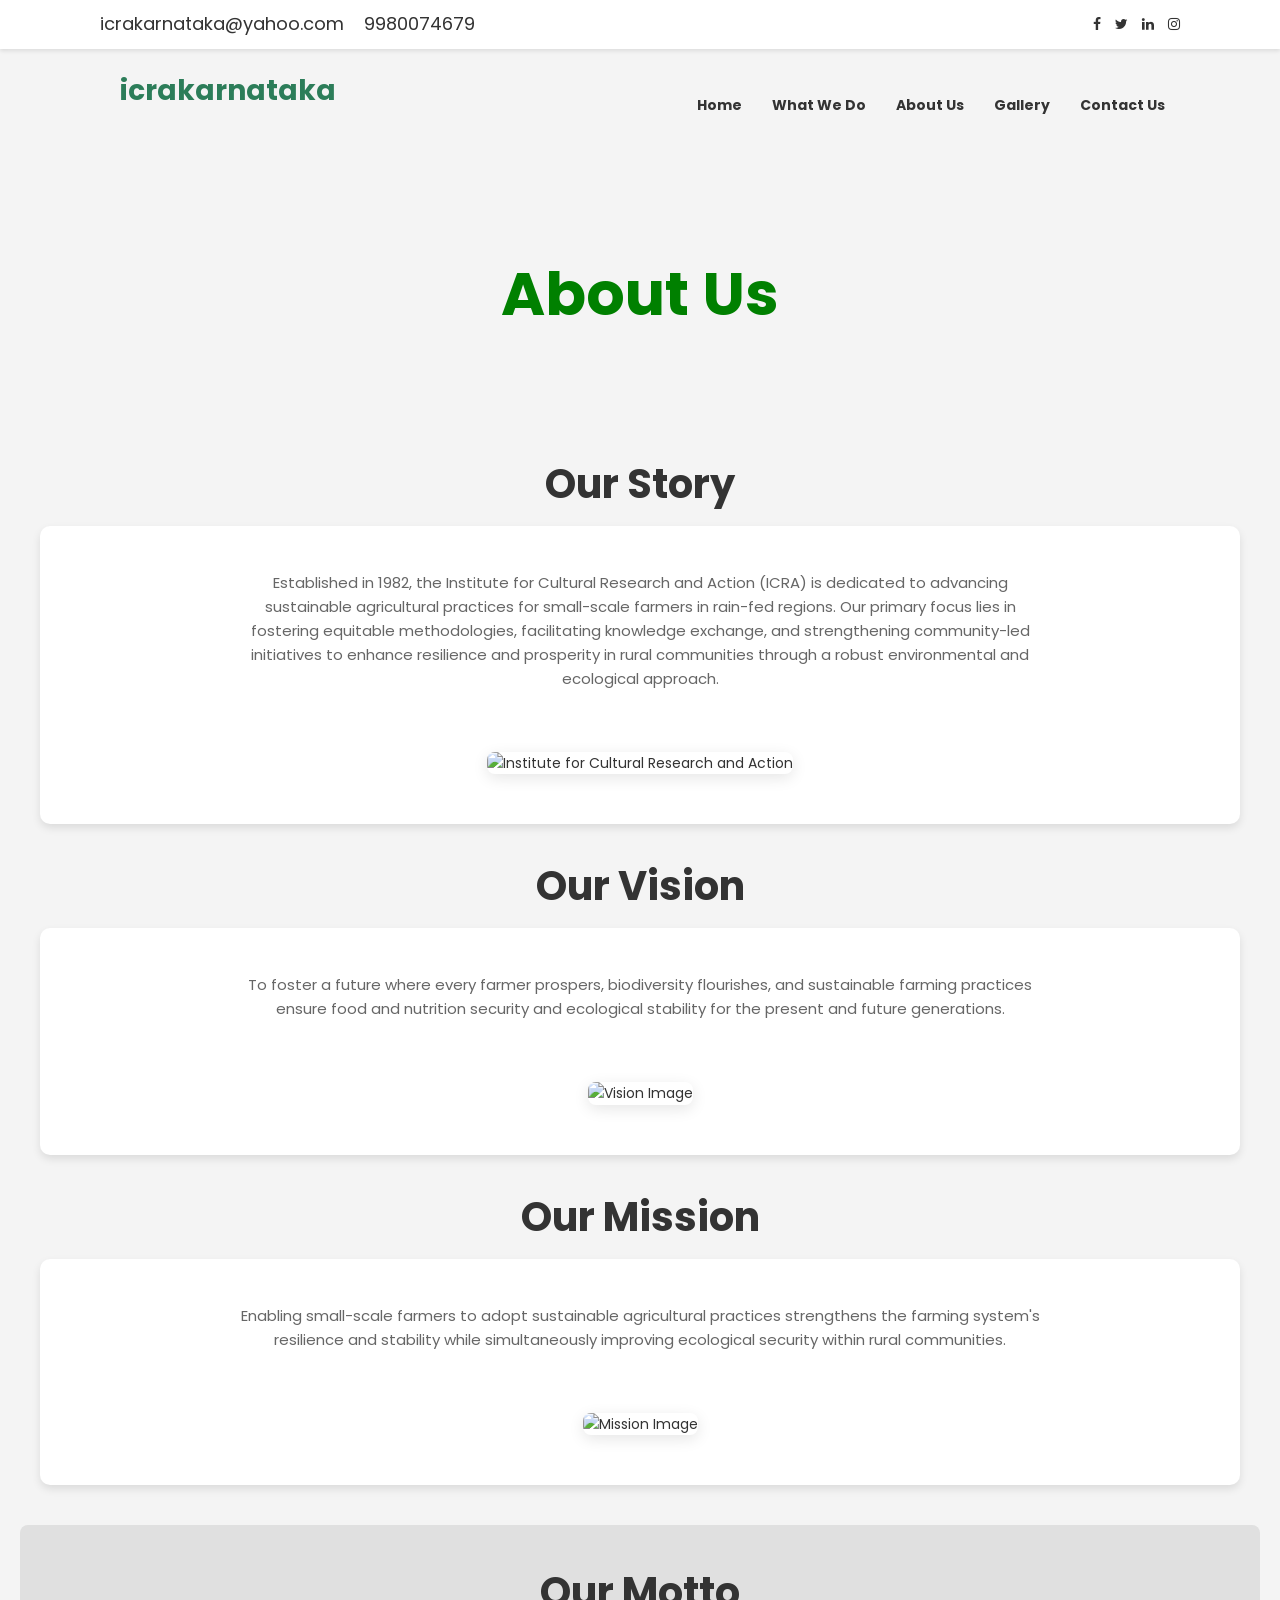
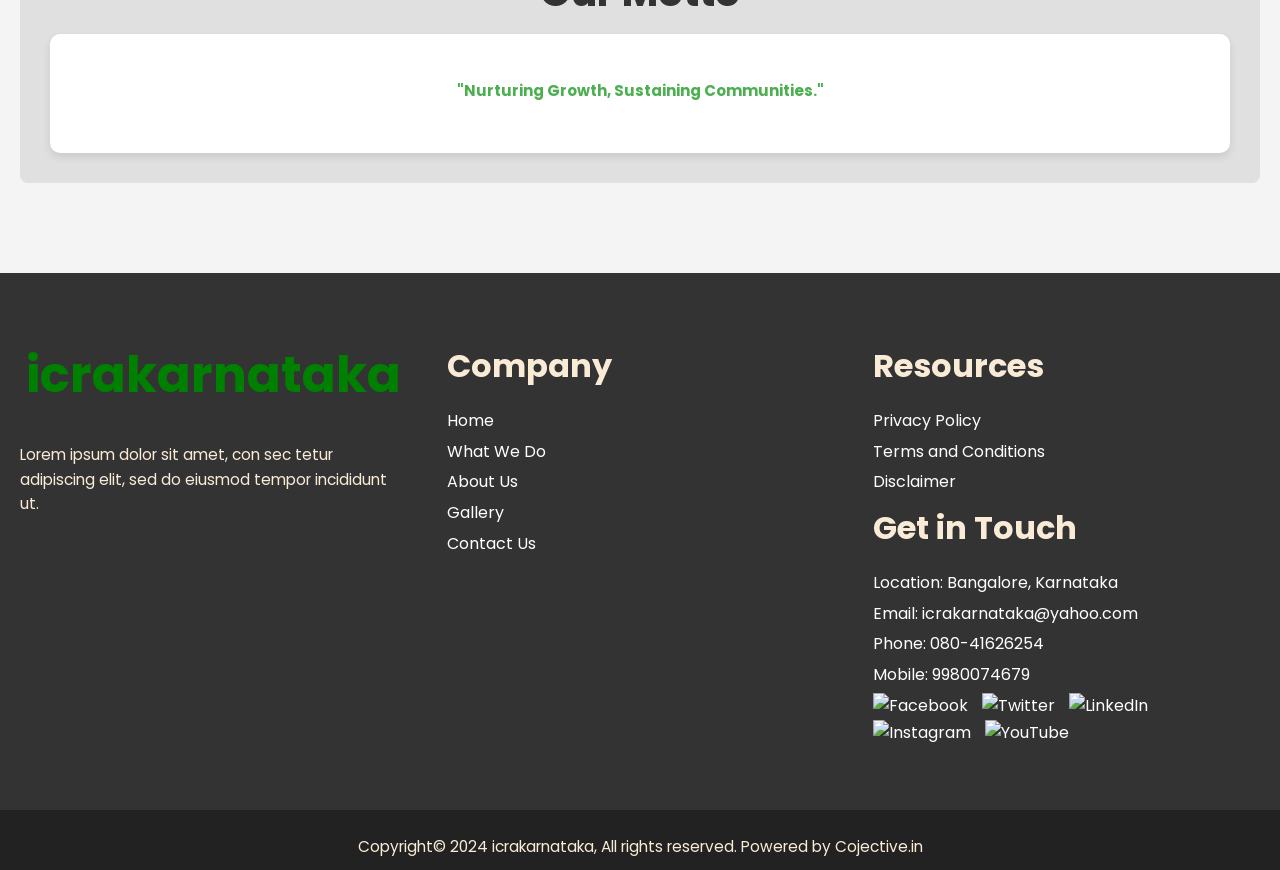
==== about.html @ b5ea1530 "Add files via upload" ====
<!DOCTYPE html>
<html lang="en">
  <head>
    <meta charset="utf-8">
    <meta http-equiv="X-UA-Compatible" content="IE=edge">
    <meta name="viewport" content="width=device-width, initial-scale=1">
    <title>icra</title>
	<link href="css/bootstrap.min.css" rel="stylesheet">
	<link href="css/global.css" rel="stylesheet">
	<link href="css/index.css" rel="stylesheet">
	<link rel="stylesheet" type="text/css" href="css/font-awesome.min.css" />
	<link href="https://fonts.googleapis.com/css2?family=Poppins&display=swap" rel="stylesheet">
	<script src="js/jquery-2.1.1.min.js"></script>
    <script src="js/bootstrap.min.js"></script>

  </head>
<body>

<section>
	<div class="header"> 
		<div class="contact-info"> 
			<a href="mailto:icrakarnataka@yahoo.com">icrakarnataka@yahoo.com</a> 
			<span>9980074679</span> 
		</div>
	<div class="social-icons"> 
		<a href="#"><i class="fa fa-facebook"></i></a> 
		<a href="#"><i class="fa fa-twitter"></i></a> 
		<a href="#"><i class="fa fa-linkedin"></i></a> 
		<a href="#"><i class="fa fa-instagram"></i></a> 
	</div> 
</div>
<div class="brand" style="margin:20px;">icrakarnataka</div>
<div class="menu-icon">&#9776;</div>
<div class="nav"> 
	<a href="index.html">Home</a> 
	<div class="dropdown"> 
		<a href="#">What We Do</a> 
		<div class="dropdown-content"> 
			<a href="FieldIntervention.html">Field Intervention</a> 
			<div class="dropdown"> 
				<a href="Publications.html">Publication</a> 
				<div class="sub-dropdown"> 
					<a href="Books.html">Books</a> 
					<a href="Magazine.html">Magazine</a> 
				</div> 
			</div> 
			<a href="ActionResearch.html">Action Research</a> 
			<a href="TrainingandWorkshop.html">Training and Workshop</a> 
			<!-- <a href="#">Marketing</a>  -->
		</div> 
	</div> 
	<a href="about.html">About Us</a> 
	<a href="gallery.html">Gallery</a> 
	<a href="contact.html">Contact Us</a> 
</div> 


<section id="about-us">
	<!-- First Section with Background Image -->
	<div class="about-header" style="background-image: url('https://www.mbarendezvous.com/images/top-stories-img/bannerimage_1496639466.jpg');">
	  <h2 style="color: green; font-size: 6rem;"> About Us</h2>
	</div>
  
	<!-- Introduction Section -->
	<div class="section-content">
	  <h3>Our Story</h3>
	  <div class="content">
		<p>Established in 1982, the Institute for Cultural Research and Action (ICRA) is dedicated to advancing sustainable agricultural practices for small-scale farmers in rain-fed regions. Our primary focus lies in fostering equitable methodologies, facilitating knowledge exchange, and strengthening community-led initiatives to enhance resilience and prosperity in rural communities through a robust environmental and ecological approach.</p>
		<div class="image-container">
		  <img src="https://springprize.org/wp-content/uploads/2018/02/ICRA-e1518465493159.jpg" alt="Institute for Cultural Research and Action">
		</div>
	  </div>
	</div>
  
	<!-- Vision Section -->
	<div class="section-content">
	  <h3>Our Vision</h3>
	  <div class="content">
		<p>To foster a future where every farmer prospers, biodiversity flourishes, and sustainable farming practices ensure food and nutrition security and ecological stability for the present and future generations.</p>
		<div class="image-container">
		  <img src="https://files.oaiusercontent.com/file-1udDmif8Vt98533hZfqAiQ?se=2025-01-17T09%3A23%3A04Z&sp=r&sv=2024-08-04&sr=b&rscc=max-age%3D604800%2C%20immutable%2C%20private&rscd=attachment%3B%20filename%3D9194a233-a63b-4b0c-9965-65142bd94635.webp&sig=Y38J02Vs19Grg/if3FScwKtWcHLGohkI4Kax8wKnGng%3D" alt="Vision Image" height="400px" width="400px">
		</div>
	  </div>
	</div>
  
	<!-- Mission Section -->
	<div class="section-content">
	  <h3>Our Mission</h3>
	  <div class="content">
		<p>Enabling small-scale farmers to adopt sustainable agricultural practices strengthens the farming system's resilience and stability while simultaneously improving ecological security within rural communities.</p>
		<div class="image-container">
		  <img src="https://files.oaiusercontent.com/file-CbA2bFBUbmuTY5ad3p7eND?se=2025-01-17T09%3A25%3A05Z&sp=r&sv=2024-08-04&sr=b&rscc=max-age%3D604800%2C%20immutable%2C%20private&rscd=attachment%3B%20filename%3D3df68715-b03d-4e68-b220-dc3a6ec669eb.webp&sig=enZg/1hmKWs9i02qULKf%2BP4J6JGRIt4%2ByJ7lxt4GbOg%3D" alt="Mission Image">
		</div>
	  </div>
	</div>
  
	<!-- Motto Section -->
	<div class="section-content motto-section">
	  <h3>Our Motto</h3>
	  <div class="content">
		<p>"Nurturing Growth, Sustaining Communities."</p>
	  </div>
	</div>
  </section>

<section id="footer">

	<footer class="footer"> 
		<div class="footer-logo"> 
			<h2>icrakarnataka</h2> 
			<p style="color: antiquewhite;">Lorem ipsum dolor sit amet, con sec tetur adipiscing elit, sed do eiusmod tempor incididunt ut.</p> 
		</div> 
		<div class="footer-links"> 
			<h3>Company</h3> 
			<ul> 
				<li>
					<a href="index.html">Home</a>
				</li> 
				<li>
					<a href="FieldIntervention.html">What We Do</a>
				</li> 
				<li>
					<a href="about.html">About Us</a>
				</li> 
				<li>
					<a href="gallery.html">Gallery</a>
				</li> 
				<li>
					<a href="contact.html">Contact Us</a>
				</li> 
			</ul> 
		</div> 
		<div class="footer-contact"> 
			<h3>Resources</h3> 
			<ul> 
				<li>
					<a href="#">Privacy Policy</a>
				</li> 
				<li>
					<a href="#">Terms and Conditions</a>
				</li> 
				<li>
					<a href="#">Disclaimer</a>
				</li> 
			</ul> 
			<h3>Get in Touch</h3> 
			<ul> 
				<li>Location: Bangalore, Karnataka</li> 
				<li>
					Email: <a href="mailto:icrakarnataka@yahoo.com">icrakarnataka@yahoo.com</a>
				</li> 
				<li>Phone: 080-41626254</li> 
				<li>Mobile: 9980074679</li> 
				<li class="social-icons"> 
					<a href="#"><img src="https://w7.pngwing.com/pngs/289/826/png-transparent-facebook-vector-brand-logos-icon-thumbnail.png" alt="Facebook"></a> 
					<a href="#"><img src="https://static.vecteezy.com/system/resources/thumbnails/008/385/586/small_2x/twitter-social-media-icon-symbol-design-element-illustration-free-vector.jpg" alt="Twitter"></a> 
					<a href="#"><img src="https://static.vecteezy.com/system/resources/previews/027/654/482/non_2x/linkedin-glyph-icon-for-personal-and-commercial-use-free-vector.jpg" alt="LinkedIn"></a> 
					<a href="#"><img src="https://encrypted-tbn0.gstatic.com/images?q=tbn:ANd9GcSQFxtoPd3MV846K6PKweQaSEuCikUtQFATCg&s" alt="Instagram"></a> 
					<a href="#"><img src="https://static.vecteezy.com/system/resources/thumbnails/008/385/631/small/youtube-social-media-icon-logo-symbol-design-illustration-free-vector.jpg" alt="YouTube"></a> 
				</li> 
			</ul> 
		</div> 
	</footer> 
	<div class="footer-bottom"> 
		<p style="color: antiquewhite;">Copyright© 2024 icrakarnataka, All rights reserved. Powered by Cojective.in</p>
	
	
	
	</section>
	
	<script>
	$(document).ready(function(){
	
	/*****Fixed Menu******/
	var secondaryNav = $('.cd-secondary-nav'),
	   secondaryNavTopPosition = secondaryNav.offset().top;
		$(window).on('scroll', function(){
			var navbar_height = document.querySelector('.navbar').offsetHeight;
			var top = 30;
			if($(window).scrollTop() > secondaryNavTopPosition ) {
				secondaryNav.addClass('is-fixed');	
				$("body").css("padding-top", navbar_height);
			} else {
				secondaryNav.removeClass('is-fixed');
				$("body").css("padding-top", 0);
			}
		});	
		
	});
	</script>
	
	<script src="http://ajax.googleapis.com/ajax/libs/jquery/1.8.3/jquery.js"></script>
	
	<script src="js/smoothbox.js"></script>
	
	<script>
	document.querySelector('.menu-icon').addEventListener('click', function() {
		document.querySelector('.nav').classList.toggle('active');
	  });
	</script>
	
	</body>
	 
	</html>
---- css/global.css ----
/*
Template Name: Natu Leaf
File: Layout CSS
Author: TemplatesOnWeb
Author URI: https://www.templateonweb.com/
Licence: <a href="https://www.templateonweb.com/license">Website Template Licence</a>
*/
body{
font-family: 'Poppins', sans-serif;
   }
h1,h2,h3,h4,h5,h6{
padding:0;
margin:0;
color:#333;
font-weight:bold;
}
a{
 color:#333;
 }
a:hover{
text-decoration:none;
color:#9fba1a;
}
a:focus{
text-decoration:none;
color:#9fba1a;
}
ul{
padding:0;
margin:0;
list-style:none;
margin-top:15px;
}
li{
font-size:16px;
  }
.small_tag{
font-size:14px!important; 
font-weight:normal;
 }
p{
padding:0;
margin:0;
font-size:16px;
margin-top:15px;
color:#333;
}
h1{
font-size:45px;
margin-top:15px;
}
h2{
font-size:38px;
margin-top:15px;
}
h3{
font-size:32px;
margin-top:15px;
}
h4{
font-size:22px;
margin-top:15px;
}
h5{
font-size:18px;
margin-top:15px;
}
h6{
font-size:16px;
margin-top:15px;
font-weight:normal;
}
.space_left{
padding-left:0; 
} 
.space_right{
padding-right:0;
} 
.space_all{
padding:0; 
} 
.iw{
width:100%;
   }
.button{
background: #9fba1a;
display:inline-block;
color:#fff;
padding:15px 40px 15px 40px!important;
margin-top:10px;
  }
.button:hover{
background:#829815!important;
color:#fff;
  }
.button i{
margin-left:5px;
margin-right:5px;
  }

.border_none{
border:none!important;
  }
.mgt{
  margin-top:0!important;
  }
.bold{
 font-weight:bold!important;
  }
.normal{
 font-weight:100!important;
  }
.navbar {
 min-height:auto; 
 margin-bottom:0;
 border:none;
 border-radius:0;
}
.col{
color:#fff!important;  
  }
.col_1{
color:#829815!important;
 }
.col_2{
color:#999!important;
 }
.col_3{
color:#ddd!important;
 }
.col_4{
color:#121d2c!important;
 }
.pdb{
padding-bottom:0!important; 
 }
.pdt{
padding-top:0!important; 
 }
.mgb{
margin-bottom:0!important; 
 }
.block{
display:block; 
 }
.inline{
display:inline-block; 
 }
.bgn{
background:none!important; 
 }
.big{
text-transform:uppercase; 
 }
.mgb {
margin-bottom: 0!important;
}
.mgl{
margin-left:0!important;
}
.mg15{
margin-left:15px;
margin-right:15px;
}
.hr_1 {
border-color: #9fba1a;
border-width: 5px;
width: 70px;
}
.font_14{
font-size:14px; 
 }
.font_20{
font-size:20px; 
 }
.bgn{
background:none; 
 }
/*********************top****************/
#top{
padding-top:10px;
padding-bottom:10px;
background:#9fba1a; 
 }
.top_1r ul li a{
background: #829815;
 }
.top_1l p{
margin-top:10px;
 }
/*********************top_end****************/

/*********************header****************/

.cd-secondary-nav .is-visible {
  visibility: visible;
  transform: scale(1);
  transition: transform 0.3s, visibility 0s 0s;
}
.cd-secondary-nav.is-fixed {
z-index: 9999;
position: fixed;
left: auto;
top: 0; 
width:100%;
background:#fff!important;
top: -40px;
transform: translateY(40px);
transition: transform .3s;
  }
.head_t1 h3{
line-height:0.2em; 
 }
.head_t1 h3 a{
color:#000;
 }
.head_t1 h3 span{
margin-left:45px;
 }
.head_t1 h3 i{
margin-right:5px;
vertical-align:middle;
 }
.head_t1i2l span{
font-size:35px; 
line-height:0;
 }
.head_t1i2r h6{
margin-top:10px;
 }
.head_t1{
padding-top:15px;
padding-bottom:15px;
border-left:1px solid #9fba1a45;
border-right:1px solid #9fba1a45;
border-bottom:1px solid #9fba1a45;
 }
 

#header .navbar-brand{
color:#000;
font-size:32px;
padding:0;
margin:0;
height:auto;
font-weight:bold;
line-height:0.2em; 
display:none;
 }
#header .navbar-brand span{
margin-left:45px;
 }
#header .navbar-brand i{
margin-right:5px;
vertical-align:middle;
 }
 
#header .m_tag{
padding:25px 20px;
font-size:16px;
text-transform:uppercase;
border-right:1px solid #9fba1a45;
 }
#header .m_tag:hover{
background:none; 
color:#9fba1a; 
 }
#header .m_tag:focus{
background:none; 
color:#9fba1a;
 }
#header .active_tab{
background:none; 
color:#9fba1a;
font-weight:bold;
 }
#header  .drop_3 a{
font-size:16px;
padding-top:10px;
padding-bottom:10px;
color:#000;
text-transform:uppercase;
 }
#header  .drop_3 a:hover{
background:none;
color:#9fba1a;
 }
#header  .drop_3{
padding:5px;
min-width:250px;
margin-top:1px;
border-radius:0;
background:#fff!important;
border:none;
border-bottom:3px solid #9fba1a;
 }
#header .navbar-collapse{
border-left:1px solid #9fba1a45;
border-right:1px solid #9fba1a45;
border-bottom:1px solid #9fba1a45;
padding-left:0;
padding-right:0;
 }
#header .nav_1{
margin-right:10px;
 }
.nav_1 .form-control{
border-color:#9fba1a45;
box-shadow:none;
 }
.nav_1 .btn{
background:#829815;
color:#fff;
border-color:#829815;
margin:0!important;
 }
.m_tago{
font-size:20px!important;
margin-bottom:-7px;
border:none!important;
 }
#header  .drop_search{
margin-top:5px;
 }
.nav .open>a, .nav .open>a:hover, .nav .open>a:focus {
    background:none!important;
}
/*********************header_end****************/


/*********************common****************/
.pages{
margin-top:20px; 
 }
.pages ul li{
 display:inline-block;
 margin: 0 2px;
 width:45px;
 height:45px;
 line-height:45px;
 background: #1a7dd70d; 
 text-align:center;
 border-radius:3px;
 }
.pages ul li a{
display:block;
color: #333;
 }
.pages ul li:hover{
 background: #9fba1a;
 }
.pages ul li:hover a{
 color: #fff;
 }
.act{
  background:#9fba1a!important;
 }
.act a{
 color: #fff!important;
 }
 
/* footer social icons */
ul.social-network {
	list-style: none;
	display: block;
	margin-left:0 !important;
	padding: 0;
}
ul.social-network li {
	display: inline-block;
	margin: 0 1px;
}

/* footer social icons */
.social-network a.icoRss:hover {
	background-color: #F56505;
}
.social-network a.icoFacebook:hover {
	background-color:#3B5998;
}
.social-network a.icoTwitter:hover {
	background-color:#33ccff;
}
.social-network a.icoGoogle:hover {
	background-color:#BD3518;
}
.social-network a.icoVimeo:hover {
	background-color:#0590B8;
}
.social-network a.icoLinkedin:hover {
	background-color:#007bb7;
}
.social-network a.icoRss:hover i, .social-network a.icoFacebook:hover i, .social-network a.icoTwitter:hover i,
.social-network a.icoGoogle:hover i, .social-network a.icoVimeo:hover i, .social-network a.icoLinkedin:hover i {
	color:#fff;
}
a.socialIcon:hover, .socialHoverClass {
	color:#44BCDD;
}

.social-circle li a {
	display:inline-block;
	position:relative;
	margin:0 auto 0 auto;
	-moz-border-radius:50%;
	-webkit-border-radius:50%;
	border-radius:50%;
	text-align:center;
	width: 40px;
	height: 40px;
	font-size:16px;
}
.social-circle li i {
	margin:0;
	line-height:40px;
	text-align: center;
}

.social-circle li a:hover i, .triggeredHover {
	-moz-transform: rotate(360deg);
	-webkit-transform: rotate(360deg);
	-ms--transform: rotate(360deg);
	transform: rotate(360deg);
	-webkit-transition: all 0.2s;
	-moz-transition: all 0.2s;
	-o-transition: all 0.2s;
	-ms-transition: all 0.2s;
	transition: all 0.2s;
}
.social-circle i {
	color: #fff;
	-webkit-transition: all 0.8s;
	-moz-transition: all 0.8s;
	-o-transition: all 0.8s;
	-ms-transition: all 0.8s;
	transition: all 0.8s;
}
.center_o{
background:#8298151c;
padding-top:50px;
padding-bottom:50px; 
 }
/*********************common_end****************/


/*********************footer****************/
.footer_1i h3{
line-height:0.2em; 
 }
.footer_1i h3 a{
color:#000;
 }
.footer_1i h3 span{
margin-left:45px;
 }
.footer_1i h3 i{
margin-right:5px;
vertical-align:middle;
 }
.footer_1i1 img{
margin:4px 1px;
display:inline-block; 
 }

.footer_1i1{
border-left:1px solid #9fba1a45; 
border-right:1px solid #9fba1a45;
border-bottom:1px solid #9fba1a45;
min-height:280px;
padding:20px 15px;
 }
.footer_1i2{
border-right:1px solid #9fba1a45;
border-bottom:1px solid #9fba1a45;
min-height:280px;
padding:20px 15px;
 }
.footer_1i{
border-left:1px solid #9fba1a45;
border-bottom:1px solid #9fba1a45; 
min-height:280px;
padding:20px 15px;
 }
.footer_2 .head_t1i2 {
padding:20px 15px;
 }
.bor_l1{
border-left:1px solid #9fba1a45; 
 }
.bor_r1{
border-right:1px solid #9fba1a45; 
 }
.footer_3{
border-top:1px solid #9fba1a45;
padding-top:20px;
padding-bottom:20px;  
 }
#footer .head_t1i2l span {
font-size: 28px;
}
/*********************footer_end****************/


@media screen and (max-width : 767px){
.space_left{
padding-left:15px; 
} 
.space_right{
padding-right:15px; 
} 
.space_all{
padding-left:15px;
padding-right:15px;
} 
.navbar-collapse{
box-shadow:none; 
max-height:300px; 
  }
.navbar .navbar-collapse, .navbar-default .navbar-form {
    border:none;
}
.navbar-toggle{
 background:#9fba1a;
 border:none;
 border-radius:0; 
 margin-top:17px;
  }
.navbar-toggle:hover{
 background:#9fba1a!important; 
  }
.navbar-toggle:focus{
 background:#9fba1a!important; 
  }
.navbar-toggle .icon-bar{
 background:#fff!important; 
  }
.navbar {
position:static;
  }
.dropdown-menu{
background:#fff!important; 
 }
#header .drop_3 a{
font-size:22px!important;
padding-top:15px!important;
padding-bottom:15px!important;
padding-left:40px;
 }

.nav .open>a, .nav .open>a:hover, .nav .open>a:focus{
border:none; 
 }
#header .m_tag{
font-size:26px!important;
border-bottom:1px solid #9fba1a45;
padding-top:16px!important;
padding-bottom:17px!important;
margin-top:0;
border-radius:0!important;
border-right:none;
 }
.pages ul li{
margin-bottom:5px; 
 }
.hr_1{
margin-left:auto!important; 
 }

#top{
text-align:center;
padding-bottom:20px; 
display:none;
 }
.top_1r{
text-align:center; 
margin-top:10px; 
 }
#head_t{
display:none; 
 }
#header .navbar-brand{
display:block;
padding:10px; 
 }

#header .navbar-collapse{
border:none;
padding-left:15px;
padding-right:15px;
 }
#header .m_tag1{
font-size:26px!important;
display:block!important;
 }
#header .nav_1{
margin: 7.5px -15px;
 }
#footer{
text-align:center; 
 }
#header  .drop_search{
margin-top:0;
 }
.m_tago{
margin-bottom:0;
 }
.footer_1i1{
border-left:none; 
border-right:none;
 }
.footer_1i2{
border-right:none;
 }
.footer_1i{
border-left:none; 
border-bottom:1px solid #9fba1a45; 
 }
.bor_l1{
border-left:none; 
 }
.bor_r1{
border-right:none;  
 }
.footer_1i h3 span{
margin-left:0; 
 }
.head_t1i2r{
margin-top:10px; 
 }
}
@media (min-width:768px) and (max-width:991px) {
.container{
width:100%; 
padding-left:20px;
padding-right:20px;
 }
.top_1r ul li a{
width:35px;
height:35px;
font-size:14px;
 }
.top_1r ul li a i{
line-height:35px;
 }
.top_1l p{
margin-top:8px; 
 }
.head_t1 h3{
font-size:22px;
line-height:0.5em; 
 }
.head_t1 h3 span{
margin-left:35px; 
 }
.head_t1i2l span{
font-size:20px;
line-height:1.4em; 
 }
.head_t1i2r h5{
font-size:16px; 
 }
.head_t1i2r h6{
font-size:14px; 
 }
#header .m_tag {
padding: 20px 8px;
}
#header .nav_1{
margin-top:6px; 
 }
.footer_1i1{
 text-align:left;
 }
#footer .head_t1i2{
border:none!important; 
 }

 }
 
@media (min-width:992px) and (max-width:1200px) {
.container{
width:100%; 
padding-left:20px;
padding-right:20px;
 }
.footer_1i1 img{
width:90px;
height:90px;
 }
#footer .head_t1i2{
border:none!important; 
 }
  }
@media (min-width:1201px) and (max-width:1240px) {

 }
---- css/index.css ----
/*
Template Name: Natu Leaf
File: Layout CSS
Author: TemplatesOnWeb
Author URI: https://www.templateonweb.com/
Licence: <a href="https://www.templateonweb.com/license">Website Template Licence</a>
*/
/*********************center_home****************/
/* .fade-carousel {
    position: relative;
    min-height: 600px;
}
.fade-carousel .carousel-inner .item {
    min-height: 600px;
}
.fade-carousel .carousel-indicators > li {
    margin: 0 4px;
    opacity: .8;
}
.fade-carousel .carousel-indicators > li.active {
  opacity: 1;
} */

.header {
  display: flex;
  justify-content: space-between;
  align-items: center;
  padding: 10px 20px;
  background-color: #fff;
  box-shadow: 0 2px 4px rgba(0, 0, 0, 0.1);
  padding-left: 100px;
  padding-right: 100px;
}

.header .contact-info {
  font-size: 18px;
}

.header .contact-info a {
  margin-right: 15px;
  color: #333;
  text-decoration: none;
}

.header .social-icons a {
  margin-left: 10px;
  color: #333;
  text-decoration: none;
}

/* Navigation Bar Styles */
.nav-bar {
  display: flex;
  align-items: center;
  justify-content: space-between;
  padding: 10px 20px;
  background-color: #fff;
  box-shadow: 0 2px 4px rgba(0, 0, 0, 0.1);
}

.brand {
  font-size: 28px;
  font-weight: bold;
  color: #2c7d59;
  padding-left: 100px;
}

.nav {
  display: flex;
  justify-content: flex-end; /* Align navigation links to the right */
  margin-top: -40px;
  padding-right: 100px;
}

.nav a {
  margin: 0 15px;
  color: #333;
  text-decoration: none;
  font-weight: bold;
}

/* Hamburger Menu Icon */
.menu-icon {
  display: none;
  font-size: 30px;
  cursor: pointer;
  color: #333;
  padding: 10px;
  position: absolute;
  top: 20px;
  right: 20px;  /* Align the hamburger icon to the right */
}

/* Dropdown Menu Styles */
.dropdown {
  position: relative;
  display: inline-block;
}

.dropdown-content {
  display: none;
  position: absolute;
  background-color: #fff;
  box-shadow: 0 8px 16px rgba(0, 0, 0, 0.2);
  z-index: 1;
}

.dropdown:hover .dropdown-content {
  display: block;
}

.dropdown-content .sub-dropdown {
  display: none;
  position: absolute;
  left: 100%;
  top: 0;
  background-color: #fff;
  box-shadow: 0 8px 16px rgba(0, 0, 0, 0.2);
  z-index: 1;
}

.dropdown-content .dropdown:hover .sub-dropdown {
  display: block;
}

.dropdown-content a {
  color: #333;
  padding: 12px 16px;
  text-decoration: none;
  display: block;
}

/* Mobile Responsive Styles */
@media (max-width: 1024px) {
  /* Header */
  .header {
    padding-left: 20px;
    padding-right: 20px;
  }

  /* Brand and Navigation */
  .brand {
    font-size: 20px;
    padding-left: 20px;
  }

  .nav {
    padding-right: 20px;
  }

  .nav a {
    font-size: 14px;
    margin: 0 10px;
  }

  /* Dropdown Menu */
  .dropdown-content {
    position: static;
    width: 100%;
  }

  .dropdown-content a {
    padding: 10px;
    font-size: 14px;
  }
}

/* Mobile and Tablet (max-width 768px) */
@media (max-width: 768px) {
  /* Header and Navigation Adjustments */
  .header {
    padding-left: 15px;
    padding-right: 15px;
  }

  .brand {
    font-size: 18px;
    padding-left: 10px;
  }

  .nav {
    display: none;
    width: 100%;
    flex-direction: column;
    background-color: #fff;
    position: absolute;
    top: 60px;
    left: 0;
    right: 0;
    padding: 20px;
    box-shadow: 0 2px 4px rgba(0, 0, 0, 0.1);
  }

  .nav a {
    font-size: 16px;
    margin: 10px 0;
    text-align: center;
  }

  /* Dropdown Menus */
  .dropdown-content {
    position: static;
    width: 100%;
  }

  /* Hamburger Menu Icon */
  .menu-icon {
    display: block;
    font-size: 30px;
    cursor: pointer;
    color: #333;
    position: absolute;
    top: 20px;
    right: 20px;  /* Align to the right */
  }

  /* When the menu is active */
  .nav.active {
    display: flex;
  }

  /* Adjusting the sub-dropdowns */
  .dropdown-content .sub-dropdown {
    position: static;
    width: 100%;
  }
}

/* Very Small Screens (max-width 480px) */
@media (max-width: 480px) {
  .header {
    padding-left: 10px;
    padding-right: 10px;
  }

  .brand {
    font-size: 35px;
    font-weight: 1000 ;
    text-align: center;
    padding-left: 10px;
  }

  .nav a {
    font-size: 14px;
    margin: 8px 0;
  }

  .menu-icon {
    font-size: 28px;
    padding: 10px;
  }

  .nav {
    display: none;
    flex-direction: column;
    background-color: #fff;
    position: absolute;
    top: 60px;
    left: 0;
    right: 0;
    padding: 15px;
  }

  .nav.active {
    display: flex;
  }
}









/* Hero Section */
.hero {
  display: flex;
  justify-content: space-between;
  align-items: center;
  padding: 50px 170px;
  background-color: #fff;
}

.hero .text {
  max-width: 50%;
}

.hero .text h1 {
  font-size: 48px;
  color: #2c6e49;
}

.hero .text p {
  font-size: 18px;
  color: #333;
  margin: 20px 0;
}

.hero .text .btn {
  padding: 10px 20px;
  background-color: #2c6e49;
  color: #fff;
  text-decoration: none;
  border-radius: 5px;
}

.carousel-container {
  max-width: 50%;
  overflow: hidden;
  border-radius: 100%;
  height: 500px;
  width: 500px;
}

.carousel {
  display: flex;
  animation: scroll 20s linear infinite;
}

.carousel img {
  width: 500px;
  height: 500px;
}

@keyframes scroll {
  0% {
    transform: translateX(0);
  }
  100% {
    transform: translateX(-700%);
  }
}

/* Media Queries for Responsiveness */
@media (max-width: 1024px) {
  .hero {
    flex-direction: column;
    padding: 50px 50px;
  }

  .hero .text h1 {
    font-size: 36px;
  }

  .hero .text p {
    font-size: 16px;
  }

  .carousel-container {
    max-width: 70%;
    height: 300px;
    width: 300px;
  }

  .carousel img {
    width: 300px;
    height: 300px;
  }
}

@media (max-width: 768px) {
  .nav-bar {
    padding-left: 10px;
    padding-right: 10px;
  }

  .brand {
    padding-left: 10px;
  }

  .nav {
    flex-direction: column;
    justify-content: space-around;
    padding-right: 10px;
    margin-top: 0;
  }

  .nav a {
    margin: 10px 0;
  }

  .hero {
    flex-direction: column;
    padding: 20px;
  }

  .hero .text h1 {
    font-size: 30px;
  }

  .hero .text p {
    font-size: 14px;
  }

  .carousel-container {
    max-width: 90%;
    height: 250px;
    width: 250px;
  }

  .carousel img {
    width: 250px;
    height: 250px;
  }
}

@media (max-width: 480px) {
  .header {
    flex-direction: column;
    padding-left: 10px;
    padding-right: 10px;
  }

  .nav-bar {
    padding-left: 10px;
    padding-right: 10px;
  }

  .hero {
    padding: 20px;
    flex-direction: column;
  }

  .hero .text h1 {
    font-size: 24px;
  }

  .hero .text p {
    font-size: 12px;
  }

  .carousel-container {
    max-width: 90%;
    height: 200px;
    width: 200px;
  }

  .carousel img {
    width: 200px;
    height: 200px;
  }

  .nav a {
    font-size: 14px;
  }
}

/* Mobile Menu */
.menu-icon {
  display: none;
}

@media (max-width: 767px) {
  .nav {
    display: none;
    flex-direction: column;
    width: 100%;
    text-align: center;
  }

  .nav a {
    margin: 0;
    padding: 10px;
    border-top: 1px solid #ddd;
  }

  .menu-icon {
    display: block;
    cursor: pointer;
    font-size: 24px;
    margin-right: 20px;
  }

  .nav.active {
    display: flex;
  }
}


/********************************/
/*          Hero Headers        */
/********************************/

/* .hero {
position: absolute;
width:50%;
top: 50%;
left:32%;
z-index: 2;
text-transform:capitalize;
text-shadow: 1px 1px 0 rgba(0,0,0,.75);
-webkit-transform: translate3d(-50%,-50%,0);
-moz-transform: translate3d(-50%,-50%,0);
-ms-transform: translate3d(-50%,-50%,0);
-o-transform: translate3d(-50%,-50%,0);
transform: translate3d(-50%,-50%,0);
}


.fade-carousel .carousel-inner .item .hero {
opacity: 0;
-webkit-transition: 2s all ease-in-out .1s;
-moz-transition: 2s all ease-in-out .1s; 
-ms-transition: 2s all ease-in-out .1s; 
-o-transition: 2s all ease-in-out .1s; 
transition: 2s all ease-in-out .1s; 
}
.fade-carousel .carousel-inner .item.active .hero {
opacity: 1;
-webkit-transition: 2s all ease-in-out .1s;
-moz-transition: 2s all ease-in-out .1s; 
-ms-transition: 2s all ease-in-out .1s; 
-o-transition: 2s all ease-in-out .1s; 
transition: 2s all ease-in-out .1s;    
} */

/********************************/
/*            Overlay           */
/********************************/
/* .overlay {
position: absolute;
width: 100%;
height: 100%;
z-index: 2;
opacity: 1;
background:#0000008c;
} */

/********************************/
/*          Custom Buttons      */
/********************************/

/********************************/
/*       Slides backgrounds     */
/********************************/
/* .fade-carousel .slides .slide-1, 
.fade-carousel .slides .slide-2,
.fade-carousel .slides .slide-3,
.fade-carousel .slides .slide-4,
.fade-carousel .slides .slide-5,
.fade-carousel .slides .slide-6,
.fade-carousel .slides .slide-7 {
  min-height: 600px;
  background-size: cover;
  background-position: center;
  background-repeat: no-repeat;
}
.fade-carousel .slides .slide-1 {
     background-image: url(../img/heroimg4.jpeg);
}
.fade-carousel .slides .slide-2 {
  background-image: url(../img/heroimg7.jpeg);
}
.fade-carousel .slides .slide-3 {
  background-image: url(../img/heroimg5.jpeg);
}
.fade-carousel .slides .slide-4 {
  background-image: url(../img/heroimg8.png);
}
.fade-carousel .slides .slide-5 {
  background-image: url(../img/heroimg2.png);
}
.fade-carousel .slides .slide-6 {
  background-image: url(../img/heroimg3.png);
}
.fade-carousel .slides .slide-7 {
  background-image: url(../img/heroimg6.png);
} */

/* #center .carousel-indicators{
  bottom:0;
  }
.fade-carousel .carousel-indicators > li{
background: #fff;
border-color: #fff;
width:18px;
height:18px;
  }
.fade-carousel .carousel-indicators > li.active{
width:18px;
height:18px;
background:#9fba1a;
border-color:#9fba1a;
  } */
/*********************center_home_end****************/

/*********************connect****************/
/* #connect{
padding-top:40px;
padding-bottom:40px; 
 }
.connect_1{
background:#9fba1a; 
padding:40px 20px;
margin-left:15px;
margin-right:15px;
 }
.connect_2{
margin-top:30px;
 }

.connect_1r .button{
background:#829815; 
 }
.connect_2i{
background:#8298151c;
padding:40px 20px;
border:1px solid #9fba1a45;
 }
.connect_2il span{
font-size:40px;
line-height:0;
 }
.connect_2i:hover{
background:#9fba1a; 
 }
.connect_2i:hover h5{
color:#fff; 
 }
.connect_2i:hover p{
color:#fff; 
 }
.connect_2i:hover span{
color:#fff!important; 
 }

 * {
  box-sizing: border-box;
} */

/* Create two equal columns that floats next to each other */
/* .column {
  float: left;
  width: 50%;
  min-width: none;
  padding: 80px;
  height: 500px; Should be removed. Only for demonstration
  
}

Clear floats after the columns
.row:after {
  content: "";
  display: table;
  clear: both;
} */




/* .hom2 { 
  display: flex; 
  background-color: white; 
  border-radius: 8px; 
  box-shadow: 0 4px 8px rgba(0, 0, 0, 0.1); 
  overflow: hidden; 
  max-width: 1200px; 
  width: 100%; } 
  .video-thumbnail { 
    position: relative; 
    width: 50%; 
    margin-bottom: 20px;
  } 
  .video-thumbnail img { 
    width: 100%; 
    height: auto; 
  } 
  .play-button { 
    position: absolute; 
    top: 50%; 
    left: 50%; 
    transform: translate(-50%, -50%); 
    background-color: rgba(0, 128, 0, 0.8); 
    border-radius: 50%; 
    padding: 10px; 
  } 
  .play-button::before { 
    content: '▶'; 
    color: white; 
    font-size: 24px; 
  } 
  .text-block { 
    padding: 20px; 
    width: 50%; 
  } 
  .text-block h2 { 
    color: #333; 
    font-size: 24px; 
    margin-bottom: 10px; 
  } 
  .text-block p { 
    color: #666; 
    font-size: 16px; 
    line-height: 1.5; 
    margin-bottom: 20px;
  } 
  .read-more { 
    display: inline-block; 
    padding: 10px 20px; 
    background-color: #32a852; 
    color: white; 
    text-decoration: none; 
    border-radius: 4px; 
    font-size: 16px; 
  } */


  .hom2 { 
    display: flex; 
    flex-wrap: wrap; 
    background-color: white; 
    border-radius: 8px; 
    box-shadow: 0 4px 8px rgba(0, 0, 0, 0.1); 
    overflow: hidden; 
    max-width: 1200px; 
    width: 100%; 
    margin: 0 auto; 
  }
  
  .video-thumbnail { 
    position: relative; 
    width: 100%; 
    max-width: 600px; 
  }
  
  .video-thumbnail img { 
    width: 100%; 
    height: auto; 
  }
  
  .play-button { 
    position: absolute; 
    top: 50%; 
    left: 50%; 
    transform: translate(-50%, -50%); 
    background-color: rgba(0, 128, 0, 0.8); 
    border-radius: 50%; 
    padding: 10px; 
  }
  
  .play-button::before { 
    content: '▶'; 
    color: white; 
    font-size: 24px; 
  }
  
  .text-block { 
    padding: 20px; 
    width: 100%; 
    box-sizing: border-box; 
  }
  
  .text-block h2 { 
    color: #333; 
    font-size: 24px; 
    margin-bottom: 10px; 
  }
  
  .text-block p { 
    color: #666; 
    font-size: 16px; 
    line-height: 1.5; 
    margin-bottom: 20px;
  }
  
  .read-more { 
    display: inline-block; 
    padding: 10px 20px; 
    background-color: #32a852; 
    color: white; 
    text-decoration: none; 
    border-radius: 4px; 
    font-size: 16px; 
  }
  
  /* Responsive Design */
  
  /* Medium to large screens */
  @media (min-width: 768px) {
    .hom2 { 
      flex-wrap: nowrap; 
    }
  
    .video-thumbnail, .text-block { 
      width: 50%; 
    }
  }
  
  /* Small screens (phones and small tablets) */
  @media (max-width: 767px) {
    .video-thumbnail, .text-block { 
      width: 100%; 
    }
  
    .text-block h2 { 
      font-size: 20px; 
    }
  
    .text-block p { 
      font-size: 14px; 
    }
  
    .read-more { 
      font-size: 14px; 
      padding: 8px 16px; 
    }
  
    .play-button { 
      padding: 8px; 
    }
  
    .play-button::before { 
      font-size: 20px; 
    }
  }


/*********************connect_end****************/

/*********************project_home****************/
/* #project_home {
background-image: url(../img/4.jpg);
}
.project_m {
background: #000000d6;
padding-top: 50px;
padding-bottom: 65px;
}
#project_home img{
 margin-top:0; 
  }
.nav-tabs>li.active>a, .nav-tabs>li.active>a:hover, .nav-tabs>li.active>a:focus{
   background:#9fba1a;
   border-color:#9fba1a;
   color:#fff; 
  }
.project_home1 ul{
 border:none;
 width:70%;
 margin-left:auto;
 margin-right:auto;
 margin-bottom:30px;  
   }
.project_home1 ul li{
  margin-left:5px;
  margin-right:5px;
  }
.project_home1 ul li a{
 background:#fff;
 color:#666;
 border-radius:20px; 
 font-size:14px;
  } */
  

/* wrapper
.smoothbox {
    position: fixed;
    top:0;
    left:0;
    background:rgb(0,0,0);
    background: rgba(0, 0, 0, 0.9);
    height:100%;
    width:100%;
    z-index: 9999;
}
wrapper after loading

vertical centering
.smoothbox-table {
    top:0;
    height:100%;
    width:100%;
    display:table;
}
.smoothbox-centering {
    display:table-cell;
    vertical-align:middle;
    top:0;
    height:100%;
    width:100%;
} */
/* horizontal centering & sizing */
/* .smoothbox-sizing {
    display:none;
    position: relative;
    margin: 0 auto;
    padding: 0px;
    width: 80%;
} */
/* item wrapper */
/* .sb-items {
    margin: 0 auto;
    width: auto;
    padding: 0;
    list-style: none;    
    border-radius: 2px;
    display: table;
}
.sb-items:after {
    content: "";
    display: block;
    clear: both;
    visibility: hidden;
    line-height: 0;
    height: 0;
} */
/* items */
/* .sb-item {
    left: 0;
    top:0;
    width: 100%;
    max-height: 80%;
    float: left;
    margin-right: -100%;
    position: relative;
    zoom: 1;
    border-radius: 2px;
    box-shadow: 0px 0px 0px 5px rgba(0, 0, 0, 1), 0px 0px 0px 6px #292929;
    -webkit-backface-visibility: hidden;
    -webkit-transition: all .4s ease-out;
    -moz-transition:all .4s ease-out;
    transition: all .4s ease-out;
}

.no-trans {
    -webkit-transition:none;
    -moz-transition:none;
    transition:none;
}

.sb-item img {
    max-width: 100%;
    max-height: 100%;
    display: block;
    border-radius: 2px;
    position: relative;
} */
/* forward animation */
/* .sb-item-ani {
    top: 400px;
    opacity:0;
    -webkit-transform:scale(.5)rotate(25deg);
    -moz-transform:scale(.5)rotate(25deg);
    transform:scale(.5)rotate(25deg);
} */
/* back animation */
/* .sb-item-ani2 {
    top:400px;
    -webkit-transform:scale(.5) rotate(25deg);
    -moz-transform:scale(.5) rotate(25deg);
    transform:scale(.5) rotate(25deg);
    opacity:0;
}
.sb-caption {
    position: absolute;
    bottom: 0px;
    width: 100%;
    background:rgb(0,0,0);
    background: rgba(0, 0, 0, 0.9);
    color: #CCC;
    font-family: "Segoe UI", Frutiger, "Frutiger Linotype", "Dejavu Sans", "Helvetica Neue", Arial, sans-serif;
    padding: 10px;
    box-sizing: border-box;
    -moz-box-sizing:border-box;
    z-index: 1;
    text-align: center;
    -ms-filter: "progid:DXImageTransform.Microsoft.Alpha(Opacity=80)";
} */
/* buttons */
/* .sb-nav {
    position:absolute;
    top: 10px;
    width: 100%;
    margin: 0 auto;
    display: none;
    z-index: 10;
    text-align: center;
    opacity: .5;
    -ms-filter: "progid:DXImageTransform.Microsoft.Alpha(Opacity=50)";
    filter: alpha(opacity=50);
    font-size: 0;
    -webkit-transition:all .15s ease-out;
    -moz-transition:all .15s ease-out;
    transition:all .15s ease-out;
    zoom:1;
}
.sb-nav:hover {
    opacity:1;
    -ms-filter: "progid:DXImageTransform.Microsoft.Alpha(Opacity=100)";
    filter: alpha(opacity=100);
}

.sb-prev, .sb-next, .sb-cancel {
    display: inline-block;
    background:rgb(0,0,0);
    background: rgba(0, 0, 0, 0.9);
    position: relative;
    zoom:1;
    outline:none;
    margin-right:1px;
    color: #fff!important;
    width: 50px;
    height: 35px;
    text-align: center;
    text-decoration: none;
    font-size: 21px;
    font-weight: bold;
    line-height: 33px;
    -webkit-transition:all .15s ease-out;
    -moz-transition:all .15s ease-out;
    transition:all .15s ease-out;
}
.sb-prev {border-radius: 15px 0 0 15px;}
.sb-next {border-radius: 0 15px 15px 0;}
.sb-nav a:hover {
    background: #fff;
    color: #000!important;
}
.sb-cancel:hover {
background:#820001;
}


.service_h1{
margin-bottom:30px;
  }
.block_icon{
color:#9fba1a;
display:block;
font-size:36px;
line-height:0;
margin-top:10px;
  }
.block_icon:before {
display: inline-block;
width: 6%;
height: 2px;
background-color: #9fba1a;
vertical-align: middle;
margin-right: 1%;
content: "";
}
.block_icon:after {
display: inline-block;
width: 6%;
height: 2px;
background-color: #9fba1a;
vertical-align: middle;
margin-left: 1%;
content: "";
} */


#hom3 { 
  display: flex; 
  flex-wrap: wrap; 
  justify-content: center; 
  align-items: center; 
  padding: 50px; 
  background-image: url('https://www.microsave.net/wp-content/uploads/2020/07/header-800X366-2.jpg'); /* Replace with actual background image URL */ 
  background-size: cover; 
  background-position: center; 
  margin-bottom: 30px; 
  box-sizing: border-box; 
}

.card { 
  background-color: white; 
  border-radius: 10px; 
  box-shadow: 0 4px 8px rgba(0, 0, 0, 0.1); 
  padding: 20px; 
  width: calc(33.333% - 20px); /* Desktop: three cards per row */
  margin: 10px; 
  text-align: center; 
  box-sizing: border-box; 
}

.card h3 { 
  margin-top: 0; 
  color: #333; 
  font-size: 22px; 
  word-wrap: break-word; /* Prevents text overflow */
}

.card p { 
  color: #666; 
  font-size: 16px; 
  line-height: 1.5; 
  margin: 10px 0; 
  text-align: justify; /* Align text inside the box */
}

.icon { 
  font-size: 40px; 
  color: #4CAF50; 
  margin-bottom: 10px; 
}

/* Responsive Design */

/* Medium screens (tablets) */
@media (max-width: 991px) { 
  #hom3 { 
    padding: 30px; 
  }

  .card { 
    width: calc(50% - 20px); /* Two cards per row */
  }
}

/* Small screens (phones) */
@media (max-width: 767px) { 
  #hom3 { 
    flex-direction: column; /* Stack cards vertically */
    padding: 20px; 
  }

  .card { 
    width: 90%; /* Set a consistent width for mobile */
    max-width: 400px; /* Limit maximum width to keep the card readable */
    margin: 10px auto; /* Center cards horizontally */
    padding: 15px; /* Add appropriate padding for smaller screens */
  }

  .icon { 
    font-size: 30px; 
  }

  .card h3 { 
    font-size: 18px; 
    text-align: center; /* Keep heading centered */
  }

  .card p { 
    font-size: 14px; 
    text-align: justify; /* Align paragraph text for readability */
  }
}



.hom4 { 
  text-align: center; 
  padding: 20px; 
  box-sizing: border-box; 
} 

.tit { 
  font-size: 20px; 
  font-weight: bold; 
  margin-bottom: 20px; 
  color: #218838; 
} 

.subtitle { 
  font-size: 25px; 
  font-weight: 800; 
  margin-bottom: 40px; 
  padding: 0 20px; 
  box-sizing: border-box; 
} 

.box-container { 
  display: flex; 
  flex-wrap: wrap; 
  justify-content: center; 
  gap: 20px; 
} 

.box { 
  background-color: white; 
  border: 1px solid #e0e0e0; 
  border-radius: 8px; 
  padding: 20px; 
  width: 450px; 
  max-width: 100%; 
  transition: border-color 0.3s, background-color 0.3s; 
  box-sizing: border-box; 
} 

.box:hover { 
  border-color: green; 
  background-color: rgba(0, 128, 0, 0.1); /* Light green background */ 
} 

.ico { 
  width: 50px; 
  height: 50px; 
  margin-bottom: 10px; 
} 

.text { 
  font-size: 16px; 
  text-align: center; 
}

/* Responsive Design */

/* Medium screens (tablets) */
@media (max-width: 991px) { 
  .subtitle { 
    font-size: 22px; 
    padding: 0 10px; 
  }

  .box { 
    width: calc(50% - 20px); /* Two boxes per row */
  }

  .text { 
    font-size: 14px; 
  }
}

/* Small screens (phones) */
@media (max-width: 767px) { 
  .subtitle { 
    font-size: 20px; 
    margin-bottom: 20px; 
  }

  .box { 
    width: 90%; /* Full width on smaller screens */
    margin: 10px auto; /* Center the box horizontally */
    padding: 15px; /* Add appropriate padding for smaller screens */
  }

  .text { 
    font-size: 14px; 
    text-align: justify; /* Justify text for readability */
  }

  .ico { 
    width: 40px; 
    height: 40px; 
    margin-bottom: 8px; 
  }
}

/* @media (min-width: 768px) { 
  .subtitle { font-size: 16px;}
  .box { width: 550px; } 
}
@media (min-width: 1024px) { 
  .subtitle { font-size: 18px; }
  .box { width: 600px; } 
} */

/* .container1{
  height: 100%;
  background-image: url(../img/bgimagehomw.jpeg);

}
.column1 {
  float: left;
  width: 30%;
  padding: 80px;
  height: 300px; Should be removed. Only for demonstration
  margin-top: 50px;
  text-align: center;
  padding: 80px;
  background-repeat: no-repeat;
  margin-left: 40px;
  
} */

/* Clear floats after the columns */
/* .row:after {
  content: "";
  display: table;
  clear: both;
} */


/*********************project_home_end****************/

/*********************service_home****************/


.icra-section {
  display: flex;
  align-items: center;
  background: linear-gradient(90deg, #48b884, #81d3a7);
  border-radius: 10px;
  overflow: hidden;
  width: 100%;
  max-width: 1700px;
  height: 500px;
  flex-wrap: wrap; /* Allow wrapping on smaller screens */
  box-shadow: 0 4px 8px rgba(0, 0, 0, 0.1);
  margin: 20px auto; /* Center the section */
  box-sizing: border-box;
}

.text-content1 {
  flex: 1;
  padding: 60px; /* Adjust padding for better alignment on all devices */
  color: white;
  text-align: left;
  box-sizing: border-box;
}

.text-content1 h1 {
  font-size: 3rem; /* Adjust font size for smaller screens */
  margin-bottom: 20px;
  color: white;
}

.animated-text {
  position: relative;
  height: 5em; /* Adjust height for responsiveness */
  overflow: hidden;
  margin-bottom: 30px;
}

.animated-text span {
  position: absolute;
  width: 100%;
  animation: slideText 9s infinite;
  opacity: 0;
  text-align: left; /* Align text inside animation */
}

.animated-text span:nth-child(1) {
  animation-delay: 0s;
}

.animated-text span:nth-child(2) {
  animation-delay: 3s;
}

.animated-text span:nth-child(3) {
  animation-delay: 6s;
}

@keyframes slideText {
  0% {
    opacity: 0;
    transform: translateY(100%);
  }
  10% {
    opacity: 1;
    transform: translateY(0);
  }
  30% {
    opacity: 1;
    transform: translateY(0);
  }
  40% {
    opacity: 0;
    transform: translateY(-100%);
  }
  100% {
    opacity: 0;
    transform: translateY(-100%);
  }
}

.text-content1 button {
  padding: 10px 20px;
  font-size: 1rem;
  color: #48b884;
  background-color: white;
  border: none;
  border-radius: 5px;
  cursor: pointer;
  transition: background-color 0.3s ease;
}

.text-content1 button:hover {
  background-color: #e6f8f0;
}

.image-container {
  flex: 1;
  padding: 20px;
  box-sizing: border-box;
}

.image-container img {
  width: 100%;
  height: auto;
  object-fit: cover;
  border-radius: 10px;
}

/* Responsive Design */

/* Medium screens (tablets) */
@media (max-width: 991px) {
  .icra-section {
    flex-wrap: wrap; /* Allow text and image to stack if needed */
  }

  .text-content1 {
    padding: 40px;
  }

  .text-content1 h1 {
    font-size: 2.5rem;
  }

  .animated-text {
    height: 6em; /* Adjust for smaller screens */
  }

  .text-content1 button {
    font-size: 0.9rem;
    padding: 8px 16px;
  }
}

/* Small screens (phones) */
@media (max-width: 767px) {
  .icra-section {
    flex-direction: column; /* Stack text and image vertically */
    text-align: center; /* Center-align content for better readability */
  }

  .text-content1 {
    padding: 20px;
  }

  .text-content1 h1 {
    font-size: 2rem;
  }

  .animated-text {
    height: 8rem; /* Adjust height automatically for smaller screens */
    margin-bottom: 20px; /* Adjust margin to fit better */
    padding: 0 10px; /* Add padding for better visual balance */
  }

  .animated-text span {
    font-size: 1.2rem; /* Adjust font size for mobile readability */
  }

  .text-content1 button {
    font-size: 0.8rem;
    padding: 8px 12px;
  }

  .image-container {
    padding: 10px;
  }

  .image-container img {
    width: 100%;
    border-radius: 10px;
  }
}


/* #service_home{
 padding-top:30px;
 padding-bottom:40px; 
 background:#8298151c;  
	}
.service_h1{
  margin-bottom:30px;
  }
.service_h2i1{
 border:1px solid #9fba1a45;
 padding:10px 40px 20px 20px; 
  }
.service_h2i1 hr{
 border-width:3px;
 border-color:#9fba1a;
 width:40%;
 margin-left:0; 
  }
.service_h2i1 p{
 color:#666; 
  }
.service_h2i2 span i{
 background:#9fba1a;
 color:#fff;
 width:80px;
 height:80px;
 border-radius:50%; 
 text-align:center;
 display:inline-block;
 font-size:40px; 
 line-height:80px;
   }
.service_h2i2 span i:hover{
 background:#829815; 
  }
.service_h2i{
position:relative;
margin-top:20px; 
 }
.service_h2i2{
position:absolute; 
top:30%;
right:-15%;
 }
.service_h2ic img{
 width:90%; 
  }
.service_h2i2o{
 left:-15%; 
  }
.service_h2i2o1{
  padding:10px 20px 20px 40px;
  text-align:right;  
  }
.service_h2i2o1 hr{
 margin-left:auto;
 margin-right:auto; 
  }
.service_h2i1  h4{
font-size:18px; 

  }

.container1{
  height: 400px;
}


.hover-box {
  width: 600px;
  height: 400px;
  background-color: whitesmoke;
  position: relative;
  overflow: hidden;
  border-radius: 10px;
  box-shadow: 0 4px 6px rgba(0, 0, 0, 0.1);
  transition: background-color 0.3s ease;
  display: inline-block;
  float: right;
  margin: 10px;
  margin-left: -100px;
  
}

.hover-box::after {
  content: '';
  position: absolute;
  width: 0;
  height: 0;
  background-color: #2afb812a;
  border-radius: 50%;
  top: 50%;
  left: 50%;
  transform: translate(-50%, -50%);
  transition: all 0.4s ease;
}

.hover-box:hover::after {
  width: 720px;
  height: 720px;
} */
  
/*********************service_home_end****************/

/*********************quality****************/
/* #quality {
    background-image: url(../img/1.jpg);
	background-attachment:fixed;
}
.quality_1i{
 border:1px solid #fff;
 padding:10px 10px 20px 10px; 
  }
.quality_m{
  background: #000000c2;
  padding-top:40px;
  padding-bottom:55px;
  }
.quality_1i span a{
 display:block;
 color:#fff;
 font-size:40px;
 }
.quality_1i h4{
   color:#fff;
   line-height:1.4em;
  } */



  .hom5 { 
    text-align: center; 
    padding: 20px;
  } 
  .title { 
    font-size: 36px; 
    margin-bottom: 10px; 
  } 
  .subtitle { 
    font-size: 30px; 
    color: #8bc34a; 
    margin-bottom: 20px;
    text-align: left;
    padding-left: 190px;
  } 
  .magazines { 
    display: flex; 
    justify-content: center; 
    gap: 100px; 
    flex-wrap: wrap; 
  } 
  .magazine { 
    width: 100%; 
    max-width: 200px; 
    text-align: center; 
  } 
  .magazine img { 
    width: 100%; 
    height: auto; 
  } 
  .magazine-title { 
    margin-top: 10px; 
    font-size: 16px; 
  } 
  .explore-more { 
    display: inline-block; 
    margin-top: 20px; 
    padding: 10px 20px; 
    background-color: #8bc34a; 
    color: #fff; 
    text-decoration: none; 
    border-radius: 5px; 
    font-size: 16px; 
  } 
  @media (max-width: 768px) { 
    .title { font-size: 28px; } 
    .subtitle { font-size: 20px; } 
    .magazine-title { font-size: 14px; } 
    .explore-more { padding: 8px 16px; font-size: 14px; } 
  }









/*********************quality_end****************/

/*********************about_h****************/
/* #about_h{
padding-top:40px;
padding-bottom:40px; 
 }
.about_h1li{
margin-top:15px; 
 } */
/*********************about_h_end****************/

/*********************team_h****************/
/* #team_h {
background-color: whitesmoke;
}
.team_h1ir{
background:#fff;
padding:50px;
min-height:320px; 
 } */
/* .team_h1ir ul li a {
background: #829815;
} */
/* .team_h1{
margin-top:30px; 
 }

 div.gallery {
  margin: 50px;
  border: 1px solid #ccc;
  float: left;
  width: 180px;
}

div.gallery:hover {
  border: 1px solid #777;
}

div.gallery img {
  width: 100%;
  height: auto;
}

div.desc {
  padding: 15px;
  text-align: center;
} */


.hom6 { 
  display: flex; 
  justify-content: space-between; 
  width: 100%; 
  max-width: 1200px; 
  padding: 20px; 
  background-color: white; 
  border-radius: 10px; 
  box-shadow: 0 0 10px rgba(0, 0, 0, 0.1); 
  margin: 20px auto;
  flex-wrap: wrap; /* Allow wrapping of elements on smaller screens */
} 

.left-image { 
  flex: 1; 
  margin-right: 20px; 
} 

.left-image img { 
  width: 100%; 
  border-radius: 10px; 
  height: auto; /* Ensure the aspect ratio is maintained */
} 

.right-section {
  flex: 2; 
  display: flex; 
  flex-direction: column; 
  justify-content: space-between; 
  padding-left: 20px; /* Add some space between sections */
  width: 100%;
}

.right-section-inner { 
  display: flex; 
  justify-content: space-evenly; 
  flex-wrap: wrap;
  gap: 10px; /* Add space between images */
} 

.right-image { 
  width: 48%; 
  height: 380px;
  margin-bottom: 10px; 
  object-fit: cover; /* Ensure the image fits within its container */
  border-radius: 10px;
}

.explore-button { 
  display: flex; 
  justify-content: flex-end; 
  margin-top: 10px; 
} 

.explore-button a { 
  background-color: #4CAF50; 
  color: white; 
  padding: 10px 20px; 
  text-decoration: none; 
  border-radius: 5px; 
} 

.explore-button a:hover { 
  background-color: #45a049; 
} 

/* Responsive Design */

/* Medium screens (tablets) */
@media (max-width: 1024px) { 
  .hom6 { 
    flex-direction: column; 
    align-items: center; /* Center the elements */
  }

  .left-image { 
    margin-right: 0; /* Remove margin when stacking vertically */
    margin-bottom: 20px; /* Add space between images */
  }

  .right-section { 
    padding-left: 0; /* Remove padding on smaller screens */
    text-align: center; /* Center text */
    margin-top: 20px;
  }

  .right-section-inner { 
    justify-content: center;
    gap: 15px; /* Adjust gap between elements */
  }

  .right-image {
    width: 100%; 
    max-width: 300px; /* Limit image size on smaller screens */
    height: auto; /* Ensure the aspect ratio is maintained */
  }

  .explore-button { 
    justify-content: center; 
    width: 100%;
  }
}

/* Small screens (phones) */
@media (max-width: 768px) { 
  .hom6 { 
    flex-direction: column; 
    align-items: center; /* Center the content on small screens */
    padding: 10px; /* Reduce padding on mobile screens */
  }

  .left-image { 
    margin-right: 0; /* Remove margin for better alignment */
    margin-bottom: 20px; /* Add space between the image and the right section */
  }

  .right-section { 
    text-align: center; /* Center-align text */
    padding-left: 0; /* Remove padding on smaller screens */
  }

  .right-section-inner { 
    justify-content: center;
    gap: 10px; /* Add gap between images */
  }

  .right-image { 
    width: 100%; 
    max-width: 280px; /* Limit the image width */
    height: auto; /* Maintain aspect ratio */
  }

  .explore-button { 
    justify-content: center; 
    width: 100%; /* Make the button span the full width */
  }

  .explore-button a {
    padding: 8px 16px; /* Adjust button padding for smaller screens */
  }
}

/* Extra small screens (very small mobile devices) */
@media (max-width: 480px) {
  .hom6 {
    padding: 10px; /* Reduce padding */
  }

  .right-image {
    width: 100%;
    max-width: 250px; /* Further reduce image width */
  }

  .explore-button a {
    font-size: 0.8rem; /* Reduce font size for very small screens */
    padding: 6px 12px; /* Adjust button padding */
  }
}







/*********************team_h_end****************/

/*********************blog_home****************/
/* #blog_home{
padding-top:30px;
padding-bottom:45px;
background:#8298151c;
   }
.blog_home1i ul{
 margin-top:10px; 
  }
.blog_home1i ul li{
display:inline-block;
padding-left:5px;
padding-right:5px;
color:#999;
font-size:14px;
  }
.blog_home1i ul li a{
  color:#999;
  }
.blog_home1i ul li i{
 margin-right:5px; 
  }
.blog_home1i p a{
  color:#9fba1a;
  font-weight:bold;
  }
.blog_home1i p a:hover{
  color:#000;
  }
.blog_home1i p{
  color:#666;
  }
.blog_home1ii{
background:#fff;
padding:20px 15px 35px 15px;
border-bottom:3px solid #9fba1a;
  }
.blog_home1il h6 span{
 display:block; 
  }
.blog_home1il h6{
font-size:12px;
color:#fff;
  }
.date{
 background:#9fba1a;
 padding: 9px 0px;
 width:17%;
 text-align:center; 
  }
.year{
 background:#000;
 padding: 9px 0px;
 width:17%;
 text-align:center; 
  }
.blog_home1il{
 position:absolute;
 width:100%; 
 top:2%;
 left:2%;
  }
.blog_home1i{
 position:relative; 
  }


  .item {
    width: 100%;
  }
  .item img {
    max-width: 100%;
    height: 300px;
    border: 1px solid #ccc; /* Optional styling for images */
    /* margin-top: 40px; */
  /* } */
  /* .item .caption { */
    /* margin-top: 10px; Space between image and text */
    /* font-size: 16px; Adjust font size */
    /* font-weight: bold; Optional: Make text bold */
  /* } */


  .logos {
    max-width: 1000px;
    margin: 0 auto;
    padding: 20px;
    text-align: center;
  }
  
  .header-text {
    font-size: 5rem; /* Adjust font size for better responsiveness */
    font-weight: bolder;
    margin-bottom: 20px;
    line-height: 1.5;
  }
  
  .header-text span {
    color: #2da67a; /* Highlight color for "Foundvest" */
    text-decoration: underline;
  }
  
  .logo-grid {
    display: grid;
    grid-template-columns: repeat(4, 1fr); /* Four columns by default */
    gap: 20px;
    align-items: center;
    justify-items: center;
    margin: 20px 0;
  }
  
  .logo-grid img {
    max-width: 150px;
    height: 40px;
    filter: grayscale(100%); /* Makes logos grayscale */
    transition: filter 0.3s ease;
    margin: 10px;
  }
  
  .logo-grid img:hover {
    filter: grayscale(0); /* Color on hover */
  }
  
  .additional-content {
    margin-top: 30px;
    text-align: left;
  }
  
  .additional-content img {
    width: 100%;
    max-width: 500px;
    margin: 10px;
    border: 1px solid #ccc;
  }
  
  /* Gallery Section */
  .gal {
    max-width: 1200px;
    margin: 0 auto;
    padding: 20px;
  }
  
  .image-grid {
    display: grid;
    grid-template-columns: repeat(3, 1fr); /* Three images per row */
    gap: 20px; /* Space between images */
  }
  
  .image-grid img {
    width: 100%;
    height: 300px;
    border-radius: 5px;
    box-shadow: 0 4px 6px rgba(0, 0, 0, 0.1); /* Optional shadow for depth */
  }
  
  /* Responsive design for tablets (medium screens) */
  @media (max-width: 1024px) {
    .logo-grid {
      grid-template-columns: repeat(3, 1fr); /* Three columns on tablets */
    }
  
    .header-text {
      font-size: 2.5rem; /* Adjust font size */
    }
  
    .image-grid {
      grid-template-columns: repeat(2, 1fr); /* Two images per row on tablets */
    }
  }
  
  /* Responsive design for small screens (phones) */
  @media (max-width: 768px) {
    .logo-grid {
      grid-template-columns: repeat(2, 1fr); /* Two columns on small screens */
    }
  
    .header-text {
      font-size: 2rem; /* Adjust font size */
    }
  
    .image-grid {
      grid-template-columns: 1fr; /* One image per row on smaller screens */
    }
  
    .additional-content img {
      max-width: 100%; /* Ensure images fit the screen */
    }
  
    .logos {
      padding: 10px; /* Reduce padding on small screens */
    }
  
    .additional-content {
      text-align: center; /* Center align additional content */
    }
  }
  
  /* Very small screens (extra small phones) */
  @media (max-width: 480px) {
    .logo-grid {
      grid-template-columns: 1fr; /* One logo per row */
    }
  
    .header-text {
      font-size: 1.8rem; /* Further reduce font size */
    }
  
    .image-grid {
      grid-template-columns: 1fr; /* One image per row on very small screens */
    }
  
    .additional-content img {
      max-width: 100%; /* Ensure images fit within the container */
    }
  }


  /***********form******************/
  
  .form {
    display: flex;
    justify-content: center;
    align-items: center;
    height: 100vh;
    background-color: #f4f4f4;
  }
  
  .form-container {
    display: flex;
    background: white;
    border-radius: 8px;
    box-shadow: 0 2px 8px rgba(0, 0, 0, 0.1);
    overflow: hidden;
    max-width: 1300px;
    width: 100%;
    padding: 20px;
    flex-wrap: wrap; /* Allow wrapping on smaller screens */
  }
  
  .form-left, .form-right {
    padding: 20px;
    flex: 1;
    min-width: 300px; /* Prevents the columns from getting too narrow on small screens */
  }
  
  .form-left input,
  .form-left textarea {
    width: 100%;
    padding: 10px;
    margin: 10px 0;
    border: 1px solid #ccc;
    border-radius: 4px;
    background-color: #e2fbe8;
  }
  
  .form-left button {
    background-color: #28a745;
    color: white;
    padding: 10px;
    border: none;
    border-radius: 4px;
    cursor: pointer;
    width: 100%; /* Button spans the full width */
  }
  
  .form-left button:hover {
    background-color: #218838;
  }
  
  .form-right {
    background: white;
    padding: 20px;
  }
  
  .form-right h2 {
    margin-top: 0;
  }
  
  .form-right p {
    margin: 5px 0;
  }
  
  /* Responsive design for tablets and smaller screens */
  @media (max-width: 1024px) {
    .form-container {
      flex-direction: column; /* Stack the form components on top of each other */
    }
  
    .form-left, .form-right {
      padding: 15px;
      min-width: 100%;
    }
  
    .form-left button {
      width: 100%; /* Ensure button takes up full width */
    }
  }
  
  @media (max-width: 768px) {
    .form-container {
      flex-direction: column;
      padding: 10px; /* Less padding for smaller screens */
    }
  
    .form-left, .form-right {
      padding: 10px;
      min-width: 100%;
    }
  
    .form-left input,
    .form-left textarea {
      padding: 8px; /* Adjust padding for smaller screens */
    }
  
    .form-left button {
      padding: 12px;
    }
  
    .form-right {
      padding: 15px;
    }
  }
  
  @media (max-width: 480px) {
    .form-container {
      padding: 5px; /* Even less padding on very small screens */
      margin-bottom: 150px;
    }
  
    .form-left, .form-right {
      padding: 5px;
      min-width: 100%;
    }
  
    .form-left input,
    .form-left textarea {
      padding: 8px; /* Adjust padding for tiny screens */
    }
  
    .form-left button {
      padding: 10px;
    }
  
    .form-right {
      padding: 10px;
    }
  }






  /*******************footer*******************/

  .footer {
    background-color: #333;
    color: #fff;
    padding: 40px 0;
    display: flex;
    justify-content: space-around;
    align-items: flex-start;
    flex-wrap: wrap;
  }
  
  .footer-logo,
  .footer-links,
  .footer-contact {
    margin: 20px;
    flex: 1;
    min-width: 200px;
    margin-left: 20px; /* Adjusted for better responsiveness */
  }
  
  .footer-logo h2 {
    color: green;
  }
  
  .footer-links h3,
  .footer-contact h3 {
    color: antiquewhite;
    margin-bottom: 25px;
  }
  
  .footer-links ul,
  .footer-contact ul {
    list-style-type: none;
    padding: 0;
  }
  
  .footer-links li,
  .footer-contact li {
    margin: 5px 0;
  }
  
  .footer-links a,
  .footer-contact a {
    color: #fff;
    text-decoration: none;
  }
  
  .footer-contact .social-icons a {
    margin-right: 10px;
  }
  
  .footer-contact .social-icons img {
    width: 20px;
    height: 20px;
  }
  
  .footer-bottom {
    text-align: center;
    background-color: #222;
    padding: 10px;
  }
  
  /* Responsive Design */
  
  /* Medium screens (tablets) */
  @media (max-width: 1024px) {
    .footer {
      flex-direction: column;
      justify-content: center;
      align-items: center;
      margin-top: 50px;
    }
  
    .footer-logo,
    .footer-links,
    .footer-contact {
      margin-left: 0;
      text-align: center; /* Center align the text */
    }
  
    .footer-logo h2 {
      font-size: 4rem; /* Adjust logo font size for smaller devices */
    }
  
    .footer-links h3,
    .footer-contact h3 {
      font-size: 1.25rem; /* Adjust heading size */
    }
  
    .footer-bottom {
      font-size: 0.875rem; /* Adjust bottom footer text size */
    }
  }
  
  /* Small screens (phones) */
  @media (max-width: 768px) {
    .footer {
      padding: 20px 0; /* Reduce padding for smaller screens */
    }
  
    .footer-logo,
    .footer-links,
    .footer-contact {
      margin: 10px 0;
      width: 100%; /* Ensure they take full width */
      text-align: center; /* Center align the content */
    }
  
    .footer-logo h2 {
      font-size: 4rem; /* Adjust logo font size */
    }
  
    .footer-links h3,
    .footer-contact h3 {
      font-size: 1.1rem; /* Adjust heading size */
    }
  
    .footer-links ul,
    .footer-contact ul {
      padding: 0 10px; /* Add some padding for better spacing */
    }
  
    .footer-bottom {
      font-size: 0.75rem; /* Adjust bottom footer text size */
    }
  }
  
  /* Extra small screens (phones < 480px) */
  @media (max-width: 480px) {
    .footer {
      padding: 15px 0; /* Further reduce padding for very small screens */
    }
  
    .footer-logo,
    .footer-links,
    .footer-contact {
      margin: 10px 0;
      width: 100%;
      text-align: center;
    }
  
    .footer-logo h2 {
      font-size: 4rem; /* Adjust logo font size */
    }
  
    .footer-links h3,
    .footer-contact h3 {
      font-size: 1rem; /* Adjust heading size */
    }
  
    .footer-links ul,
    .footer-contact ul {
      padding: 0;
    }
  
    .footer-bottom {
      font-size: 0.7rem; /* Adjust bottom footer text size */
    }
  }


/*********************blog_home_end****************/

/* @media screen and (max-width : 767px){
.hero {
width: 100%;
left:50%;
text-align:center;
}
.hero br{
display:none; 
 }
.hero h1{
font-size:38px;
 }
.project_home1 ul{
 width:100%; 
  }
.project_home1 ul li{
 margin-bottom:10px;
  }
 .blog_home1i {
 text-align:center;
 margin-bottom:10px; 
  }
  
 .service_h2i2 {
display:none;
}
.service_h2i1  {
 text-align:center;
 padding:15px;
 }
.service_h2i1  hr {
margin-left:auto;
margin-right:auto;
 }
.service_h2ic {
margin-top:10px;
margin-bottom:10px;  
  }
.service_h2ic img{
height:auto;
  }
.quality_1i {
 margin-top:10px;
 min-width:200px;
	}
#connect{
text-align:center; 
 }
.connect_1r{
margin-top:10px; 
 }
.connect_2ir{
margin-top:10px;  
 }
.connect_2i{
margin-top:10px;  
 }
#about_h{
text-align:center; 
 }
.about_h1li img{
margin-bottom:4px; 
 }
.about_h1r{
margin-top:10px; 
 }
.team_h1i{
text-align:center;
margin-top:10px; 
 }
}

@media (min-width:768px) and (max-width:991px) {
.date{
 width:25%; 
  }
.year{
 width:25%; 
  }
.service_h2i1{
padding:10px; 
 }
.service_h2i2 span i {
    width: 40px;
    height: 40px;
    font-size: 20px;
    line-height: 40px;
}
.service_h2i2{
top:20%;  
  }
.service_h2{
 padding-left:10px;
 padding-right:10px;
 overflow:hidden; 
  }
.quality_1i h4{
font-size:14px; 
 }
.hero br{
display:none; 
 }
.hero h1{
font-size:38px;
 }
.connect_1r .button{
padding:10px!important; 
 }
.connect_2il span{
font-size:30px; 
 }
.project_home1 ul{
width:100%; 
 }
.project_home1 ul li{
margin-bottom:10px; 
 }
.service_h1 br{
display:none; 
 }
.about_h1li img{
margin-bottom:4px; 
 }
.about_h1r img{
min-height:360px; 
 }
.team_h1ir p{
font-size:14px; 
 }
.team_h1ir ul li a{
width:30px;
height:30px;
font-size:14px;
 }
.team_h1ir ul li a i{
line-height:30px;
 }
.team_h1ir{
padding:10px;
 }

 }
@media (min-width:992px) and (max-width:1200px) {
.service_h2{
 padding-left:10px;
 padding-right:10px;
 overflow:hidden; 
  }
.hero br{
display:none; 
 }
.hero h1{
font-size:38px;
 }
.connect_1r .button{
padding:15px 25px!important; 
 }
.project_home1 ul{
width:80%; 
 }
.about_h1li img{
margin-bottom:4px; 
 }
.about_h1r img{
min-height:360px; 
 }
.team_h1ir{
padding:10px;
 }
  }
@media (min-width:1201px) and (max-width:1240px) {
.service_h2{
 overflow:hidden; 
  }
 } */




 /*************************WWD***************************/


 #bod{
  margin-top: -15px;
  background-color: rgb(233, 248, 252);
 }
 .FI { 
  text-align: center; 
  margin: 20px; 
} 
.title { 
  font-size: 40px;
  font-weight: 900;
  color: #000; 
  margin-bottom: 20px; 
} 
.cards { 
  display: flex; 
  justify-content: space-around; 
  flex-wrap: wrap; 
} 
.card { 
  background-color: white; 
  border-radius: 10px; 
  box-shadow: 0 4px 8px rgba(0, 0, 0, 0.1); 
  width: 250px; 
  margin: 10px; 
  padding: 20px; 
  text-align: center; 
} 
.card img {
  border-radius: 50%; 
  width: 200px; 
  height: 200px; 
} 
.card-title { 
  font-size: 1.2em; 
  color: #388e3c; 
  margin: 10px 0; 
} 
.card-description { 
  font-size: 0.9em; 
  color: #666; 
}



.banner { 
  background: #f0f0f0; 
  text-align: center; 
  padding: 20px; 
} 
h1 { 
  margin: 0; 
  font-size: 4em;
  color: #01761b; 
} 
.book-collection { 
  display: flex; 
  flex-wrap: wrap; 
  justify-content: center; 
  gap: 20px; 
  padding: 20px; 
} 
.book-item { 
  border: 1px solid #ccc; 
  padding: 10px; 
  max-width: 1000px; 
  display: flex; 
  flex-direction: row; 
  gap: 20px; 
  flex: 1 1 100%; 
} 
.image-section img {
  max-width: 200px; 
  height: auto; 
} 
.description { 
  flex: 1; 
} 
.description h2 { 
  margin-top: 0; 
} 
.description p { 
  margin-bottom: 0; 
} 
@media (max-width: 768px) { 
  .book-item { 
    flex-direction: column; 
    align-items: center; 
    text-align: center; 
  } 
  .image-section img { 
    max-width: 100px; 
  } 
} 
@media (max-width: 480px) { 
  h1 { 
    font-size: 1.5em; 
  } 
  .description h2 { 
    font-size: 1.2em; 
  } 
  .description p { 
    font-size: 1em; 
  } 
}



/*********************Magazine*********************/
.top-banner { 
  background: #f0f0f0; 
  text-align: center; 
  padding: 20px; 
} 
h1 { 
  margin: 0; 
  font-size: 2em; 
} 
.publication-collection { 
  display: flex; 
  justify-content: space-around; 
  padding: 20px; 
  flex-wrap: wrap; 
} 
.publication-item { 
  border: 1px solid #ccc; 
  padding: 10px; 
  max-width: 250px; 
  flex: 1 1 45%; 
  margin-bottom: 20px; 
} 
.thumbnail-section img { 
  max-width: 100%; 
  cursor: pointer; 
} 
.details { 
  display: none; 
  margin-top: 10px; 
} 
@media (max-width: 768px) { 
  .publication-item { 
    flex: 1 1 100%; 
  } 
} 
@media (max-width: 480px) { 
  h1 { 
    font-size: 1.5em; 
  } 
  .details p { 
    font-size: 1em; 
  } 
}





/********************action research*****************************/




.heading-container {
  background-image: url('https://fileadmin.cs.lth.se/graphics/research/papers/2024/succinct_opacity_micromaps/ecosys-4state-6level-texture_04.png'); /* Replace with your image URL */
  background-size: cover;
  background-position: center;
  padding: 100px 20px;
  text-align: center;
  color: white;
  /* border-radius: 10px; */
  height: 300px;
  margin-bottom: 40px;
}
.heading-container h1 {
  font-size: 4em;
  margin: 0;
  color: white;
  text-shadow: 2px 2px 4px rgba(118, 7, 7, 0.7); /* Optional: adds shadow for text readability */
}

.content {
  max-width: 1200px;
  margin: 0 auto;
  padding: 30px;
  background-color: #fff;
  border-radius: 10px;
  box-shadow: 0 4px 8px rgba(0, 0, 0, 0.1);
}
h2 {
  text-align: center;
  color: #2a2a2a;
  margin-bottom: 20px;
}
p {
  font-size: 1.1em;
  line-height: 1.6;
  color: #555;
}
.intro p {
  text-align: justify;
  margin-bottom: 20px;
}
.research-container {
  display: flex;
  flex-wrap: wrap;
  gap: 30px;
  justify-content: space-between;
  margin-top: 40px;
}
.research-card {
  background-color: #f9f9f9;
  border-radius: 8px;
  width: 30%;
  box-shadow: 0 2px 4px rgba(0, 0, 0, 0.1);
  overflow: hidden;
  transition: transform 0.3s ease;
}
.research-card:hover {
  transform: translateY(-10px);
}
.research-card img {
  width: 100%;
  height: 200px;
  object-fit: cover;
  transition: transform 0.3s ease;
}
.research-card:hover img {
  transform: scale(1.1);
}
.research-card h3 {
  font-size: 1.2em;
  color: #333;
  margin: 20px;
  text-align: center;
}
.research-card p {
  font-size: 1em;
  color: #666;
  margin: 0 20px 20px;
  text-align: justify;
}


/* Media Queries for Responsiveness */
@media (max-width: 1024px) {
  .research-card {
      width: 45%;
  }
}
@media (max-width: 768px) {
  .research-card {
      width: 100%;
  }
  h1 {
      font-size: 1.8em;
  }
  h2 {
      font-size: 1.5em;
  }
  p {
      font-size: 1em;
  }
}
@media (max-width: 480px) {
  h1 {
      font-size: 1.5em;
  }
  h2 {
      font-size: 1.3em;
  }
  p {
      font-size: 0.95em;
  }
}


/***********************training**************************/


section1 {
  padding: 20px;
  margin: 10px;
  background-color: #fff;
  border-radius: 8px;
  box-shadow: 0 2px 10px rgba(0, 0, 0, 0.1);
}

h2 {
  text-align: center;
  font-size: 5rem;
  margin-bottom: 40px;
  color: #333;
}

.content-container {
  display: flex;
  flex-wrap: wrap;
  justify-content: space-around;
  gap: 20px;
}

.training-item, .workshop-item, .seminar-item {
  width: calc(33% - 20px);
  padding: 10px;
  background-color: #fff;
  border-radius: 8px;
  box-shadow: 0 2px 10px rgba(0, 0, 0, 0.1);
  transition: transform 0.3s ease, box-shadow 0.3s ease;
}

.training-item:hover, .workshop-item:hover, .seminar-item:hover {
  transform: translateY(-10px);
  box-shadow: 0 4px 15px rgba(0, 0, 0, 0.2);
}

.image-container {
  position: relative;
  overflow: hidden;
  border-radius: 8px;
}

img {
  width: 100%;
  height: auto;
  transition: transform 0.5s ease;
}

.image-container:hover img {
  transform: scale(1.1);
}

.text-content {
  padding: 10px;
  text-align: center;
}

.text-content h3 {
  font-size: 1.5rem;
  margin-bottom: 10px;
  color: #333;
}

.text-content p {
  font-size: 1rem;
  color: #666;
  margin-bottom: 10px;
}

.button {
  display: inline-block;
  background-color: #4CAF50;
  color: #fff;
  padding: 10px 20px;
  text-decoration: none;
  border-radius: 5px;
  font-weight: bold;
}

.button:hover {
  background-color: #45a049;
}

@media (max-width: 768px) {
  .training-item, .workshop-item, .seminar-item {
    width: calc(50% - 20px);
  }
}

@media (max-width: 480px) {
  .training-item, .workshop-item, .seminar-item {
    width: 100%;
  }
}


/****************publications*****************/

/* section2 {
  padding: 50px;
  margin: 10px;
  background-color: #fff;
  border-radius: 8px;
  box-shadow: 0 2px 10px rgba(0, 0, 0, 0.1);
}

h2 {
  text-align: center;
  font-size: 2rem;
  margin-bottom: 20px;
  color: #333;
}

.content-section1 {
  margin-bottom: 30px;
}

.content-section1 h3 {
  font-size: 1.5rem;
  margin-bottom: 10px;
  color: #333;
}

.content-section1 p {
  font-size: 1rem;
  color: #666;
  margin-bottom: 15px;
  line-height: 1.6;
}

.content-container1 {
  display: flex;
  flex-wrap: wrap;
  justify-content: space-between;
  gap: 20px;
}

.publication-item1 {
  width: calc(33% - 20px);
  padding: 10px;
  background-color: #fff;
  border-radius: 8px;
  box-shadow: 0 2px 10px rgba(0, 0, 0, 0.1);
  transition: transform 0.3s ease, box-shadow 0.3s ease;
}

.publication-item1:hover {
  transform: translateY(-10px);
  box-shadow: 0 4px 15px rgba(0, 0, 0, 0.2);
}

.image-container1 {
  position: relative;
  overflow: hidden;
  border-radius: 8px;
}

img {
  width: 100%;
  height: auto;
  transition: transform 0.5s ease;
}

.image-container1:hover img {
  transform: scale(1.1);
}

.text-content1 {
  padding: 10px;
  text-align: center;
}

.text-content1 h4 {
  font-size: 2rem;
  margin-bottom: 10px;
  color: #333;
}

.button {
  display: inline-block;
  background-color: #4CAF50;
  color: #fff;
  padding: 10px 20px;
  text-decoration: none;
  border-radius: 5px;
  font-weight: bold;
}

.button:hover {
  background-color: #45a049;
}

@media (max-width: 768px) {
  .publication-item1 {
    width: calc(50% - 20px);
  }
}

@media (max-width: 480px) {
  .publication-item1 {
    width: 100%;
  }
} */


#publications-section {
  padding: 50px;
  margin: 10px;
  background-color: #fff;
  border-radius: 8px;
  box-shadow: 0 2px 10px rgba(0, 0, 0, 0.1);
}

#publications-section h2 {
  text-align: center;
  font-size: 5rem;
  margin-bottom: 40px;
  color: #333;
}

.section-content1,
.section-content2,
.section-content3 {
  margin-bottom: 30px;
}

.section-content1 h3,
.section-content2 h3,
.section-content3 h3 {
  font-size: 1.5rem;
  margin-bottom: 10px;
  color: #333;
}

.section-content1 p,
.section-content2 p,
.section-content3 p {
  font-size: 1rem;
  color: #666;
  margin-bottom: 15px;
  line-height: 1.6;
}

.publications-container {
  display: flex;
  flex-wrap: wrap;
  justify-content: space-between;
  gap: 20px;
  margin-top: 30px;
}

.publication-itemA {
  width: calc(33% - 20px); /* Adjust width for larger screens */
  padding: 10px;
  background-color: #fff;
  border-radius: 8px;
  box-shadow: 0 2px 10px rgba(0, 0, 0, 0.1);
  transition: transform 0.3s ease, box-shadow 0.3s ease;
  margin-bottom: 20px;
}

.publication-itemA:hover {
  transform: translateY(-10px);
  box-shadow: 0 4px 15px rgba(0, 0, 0, 0.2);
}

.image-containerA {
  position: relative;
  overflow: hidden;
  border-radius: 8px;
}

img {
  width: 100%;
  height: auto;
  transition: transform 0.5s ease;
}

.image-containerA:hover img {
  transform: scale(1.1);
}

.text-containerA {
  padding: 10px;
  text-align: center;
}

.text-containerA h4 {
  font-size: 1.5rem; /* Adjusted font size */
  margin-bottom: 10px;
  color: #333;
}

.buttonA {
  display: inline-block;
  background-color: #4CAF50;
  color: #fff;
  padding: 10px 20px;
  text-decoration: none;
  border-radius: 5px;
  font-weight: bold;
}

.buttonA:hover {
  background-color: #45a049;
}

/* Responsive Design */

/* Medium screens (tablets) */
@media (max-width: 1024px) {
  .publications-container {
    justify-content: center; /* Center content on medium screens */
  }

  .publication-itemA {
    width: calc(50% - 20px); /* Two items per row on medium screens */
  }
}

/* Small screens (phones) */
@media (max-width: 768px) {
  .publication-itemA {
    width: calc(50% - 20px); /* Two items per row */
  }

  #publications-section {
    padding: 30px 20px; /* Reduce padding for smaller screens */
  }

  #publications-section h2 {
    font-size: 1.5rem; /* Adjust heading size */
  }

  .text-containerA h4 {
    font-size: 1.2rem; /* Adjust text size */
  }
}

/* Extra small screens (phones < 480px) */
@media (max-width: 480px) {
  .publication-itemA {
    width: 100%; /* One item per row on very small screens */
  }

  .text-containerA h4 {
    font-size: 1.1rem; /* Further reduce text size */
  }

  .buttonA {
    padding: 8px 15px; /* Adjust button padding */
  }

  #publications-section {
    padding: 20px 10px; /* Further reduce padding for very small screens */
  }

  #publications-section h2 {
    font-size: 3rem; /* Adjust heading size */
    text-align: left;
  }
}



/**********************about us********************/


body {
  background-color: #f4f4f4;
  color: #333;
  line-height: 1.6;
}


#about-us {
  padding: 50px 20px;
}

/* About Us Header with Background Image */
.about-header {
  text-align: center;
  padding: 80px 20px;
  background-size: cover;
  background-position: center;
  color: white;
  font-size: 6rem;
  border-radius: 8px;
}

.about-header h2 {
  font-size: 3rem;
  font-weight: bold;
}

/* Section Content */
.section-content {
  margin-bottom: 40px;
  text-align: center;
}

.section-content h3 {
  font-size: 4rem;
  margin-bottom: 20px;
  color: #333;
}

.content {
  display: flex;
  flex-direction: column;
  align-items: center;
}

.content p {
  font-size: 1.5rem;
  color: #666;
  margin-bottom: 20px;
  max-width: 800px;
}

.image-container {
  margin-top: 20px;
}

.image-container img {
  max-width: 100%;
  height: 200px;
  border-radius: 8px;
  box-shadow: 0 4px 15px rgba(0, 0, 0, 0.1);
}

/* Motto Section */
.motto-section {
  background-color: #e0e0e0;
  padding: 30px;
  border-radius: 8px;
}

.motto-section p {
  font-size: 1.5rem;
  font-weight: bold;
  color: #4CAF50;
}

/* Media Queries */
@media (max-width: 768px) {
  .about-header {
    padding: 60px 20px;
  }

  .about-header h2 {
    font-size: 2.5rem;
  }

  .content {
    padding: 0 20px;
  }

  .section-content {
    margin-bottom: 30px;
  }
}

@media (max-width: 480px) {
  .about-header h2 {
    font-size: 2rem;
  }

  .content p {
    font-size: 0.9rem;
  }
}




/****************gallery****************/

/* Gallery Heading */
.gallery-heading {
  background-image: url('https://cdn.pixabay.com/photo/2014/09/09/19/07/corn-field-440338_640.jpg'); /* Replace with your image */
  background-size: cover;
  background-position: center;
  color: white;
  text-align: center;
  padding: 90px 20px;
  margin-bottom: 30px;
  text-shadow: 2px 2px 6px rgba(0, 0, 0, 0.8);
  height: 300px;
}

.gallery-heading h1 {
  font-size: 3em;
  margin: 0;
}

/* Responsive Image Gallery */
.gallery {
  display: grid;
  grid-template-columns: repeat(auto-fit, minmax(300px, 1fr));
  gap: 20px;
  padding: 20px;
}

.gallery-item {
  width: 100%;
  height: 200px;
  object-fit: cover;
  cursor: pointer;
  border-radius: 8px;
  transition: transform 0.3s ease;
}

.gallery-item:hover {
  transform: scale(1.05);
}

/* Pop-Up Modal */
.popup-modal {
  display: none;
  position: fixed;
  top: 0;
  left: 0;
  width: 100%;
  height: 100%;
  background-color: rgba(0, 0, 0, 0.8);
  justify-content: center;
  align-items: center;
  z-index: 1000;
}

.popup-image {
  max-width: 60%;
  max-height: 80%;
  border-radius: 10px;
  box-shadow: 0 4px 8px rgba(0, 0, 0, 0.4);
}

.close-btn {
  position: absolute;
  top: 20px;
  right: 20px;
  color: white;
  font-size: 2em;
  cursor: pointer;
  z-index: 1001;
}

.prev-arrow, .next-arrow {
  position: absolute;
  top: 50%;
  transform: translateY(-50%);
  color: white;
  font-size: 3em;
  cursor: pointer;
  z-index: 1001;
}

.prev-arrow {
  left: 20px;
}

.next-arrow {
  right: 20px;
}

/* Media Queries for Smaller Screens */
@media (max-width: 768px) {
  .gallery-heading h1 {
      font-size: 2.5em;
  }

  .gallery {
      gap: 15px;
  }

  .gallery-item {
      height: 150px;
  }

  .popup-image {
      max-width: 85%;
  }
}

@media (max-width: 480px) {
  .gallery-heading h1 {
      font-size: 2em;
  }

  .gallery-item {
      height: 120px;
  }

  .popup-image {
      max-width: 80%;
  }
}



/*****************contact***********************/
/* General Styles */
#contact {
  padding-top: 40px;
  padding-bottom: 40px;
  border-bottom: 1px solid #9fba1a45;
}

.contact_2l h4 {
  line-height: 1.4em;
}

.contact_2l ul li a {
  background: #9fba1a;
}

.contact_2r {
  margin-top: 30px;
}

.blog1l5 input, .blog1l5 textarea {
  width: 100%;
  margin-bottom: 15px;
  padding: 10px;
  border: 1px solid #ddd;
  border-radius: 4px;
}

.blog1l5 .button {
  background-color: #9fba1a;
  color: white;
  padding: 10px 20px;
  text-decoration: none;
  border-radius: 5px;
  font-weight: bold;
}

.blog1l5 .button:hover {
  background-color: #86a12a;
}

.social-network {
  list-style-type: none;
  padding: 0;
}

.social-network li {
  display: inline;
  margin-right: 10px;
}

.social-network li a {
  color: #333;
  font-size: 20px;
}

.social-network li a:hover {
  color: #9fba1a;
}

hr {
  border: 1px solid #ddd;
}

/* Responsive Design */

/* For Small Devices (Phones) */
@media (max-width: 767px) {
  .contact_2 {
    display: block;
  }

  .contact_2l, .contact_2r {
    width: 100%;
    margin-bottom: 30px;
  }

  .contact_2l ul {
    text-align: center;
  }

  .contact_2l h4 {
    font-size: 1.2rem;
  }

  .blog1l5 input, .blog1l5 textarea {
    width: 100%;
  }

  iframe {
    width: 100%;
    height: 300px;
  }
}

/* For Medium Devices (Tablets) */
@media (min-width: 768px) and (max-width: 991px) {
  .contact_2 {
    display: flex;
    justify-content: space-between;
  }

  .contact_2l, .contact_2r {
    width: 48%;
  }

  iframe {
    width: 100%;
    height: 350px;
  }
}

/* For Large Devices (Desktops) */
@media (min-width: 992px) {
  .contact_2 {
    display: flex;
    justify-content: space-between;
  }

  .contact_2l, .contact_2r {
    width: 48%;
  }

  iframe {
    width: 100%;
    height: 450px;
  }
}




/***************book****************/
    .flipbook-container {
      position: relative;
      width: 100%;
      padding-top: 600px; /* 16:9 Aspect Ratio */
    }


    .flipbook-container iframe {
      position: absolute;
      top: 0;
      left: 0;
      width: 100%;
      height: 100%;
      border: 1px solid lightgray;
    }

    /* Ensure the iframe is responsive on smaller screens */
    @media (max-width: 768px) {
      .flipbook-container {
        padding-top: 75%; /* Adjust to 4:3 Aspect Ratio for smaller screens */
      }
    }

    @media (max-width: 360px) {
      .flipbook-container {
        padding-top: 100%; /* Adjust to 1:1 Aspect Ratio for mobile screens */
      }
    }
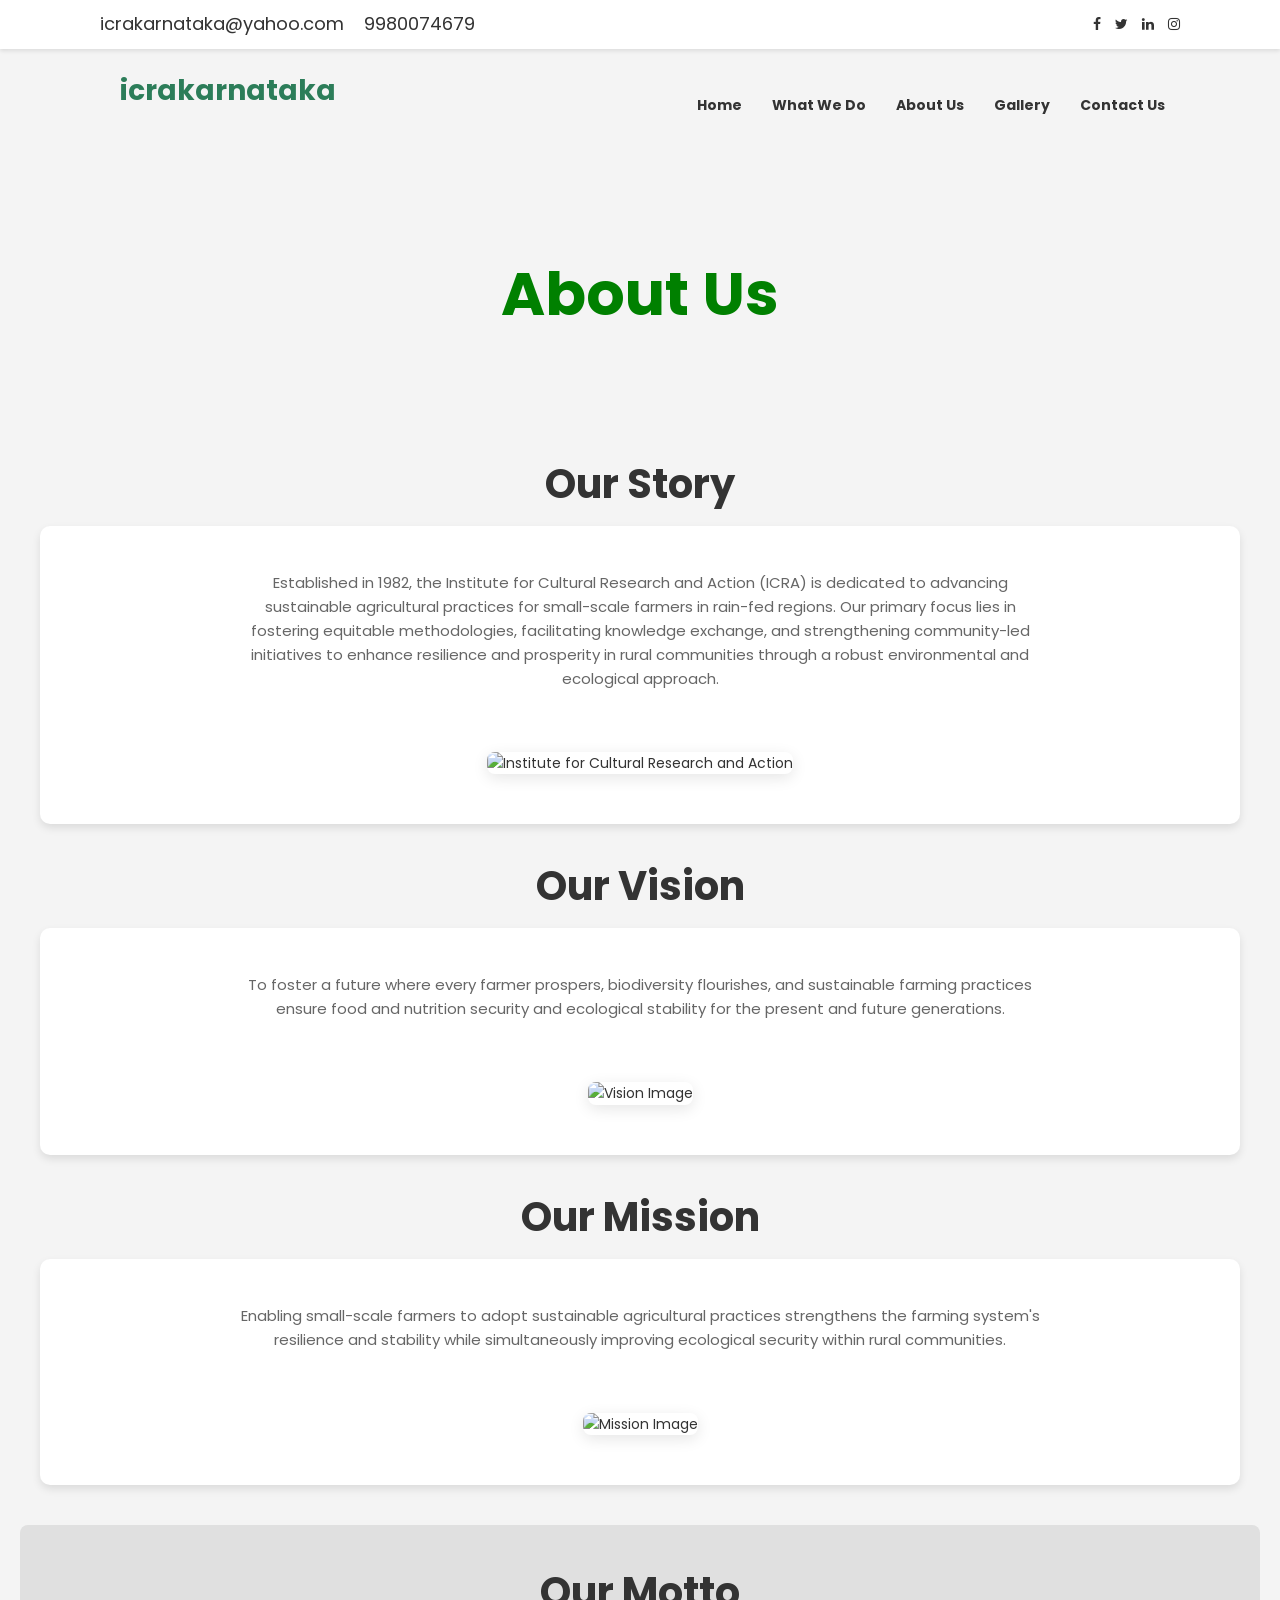
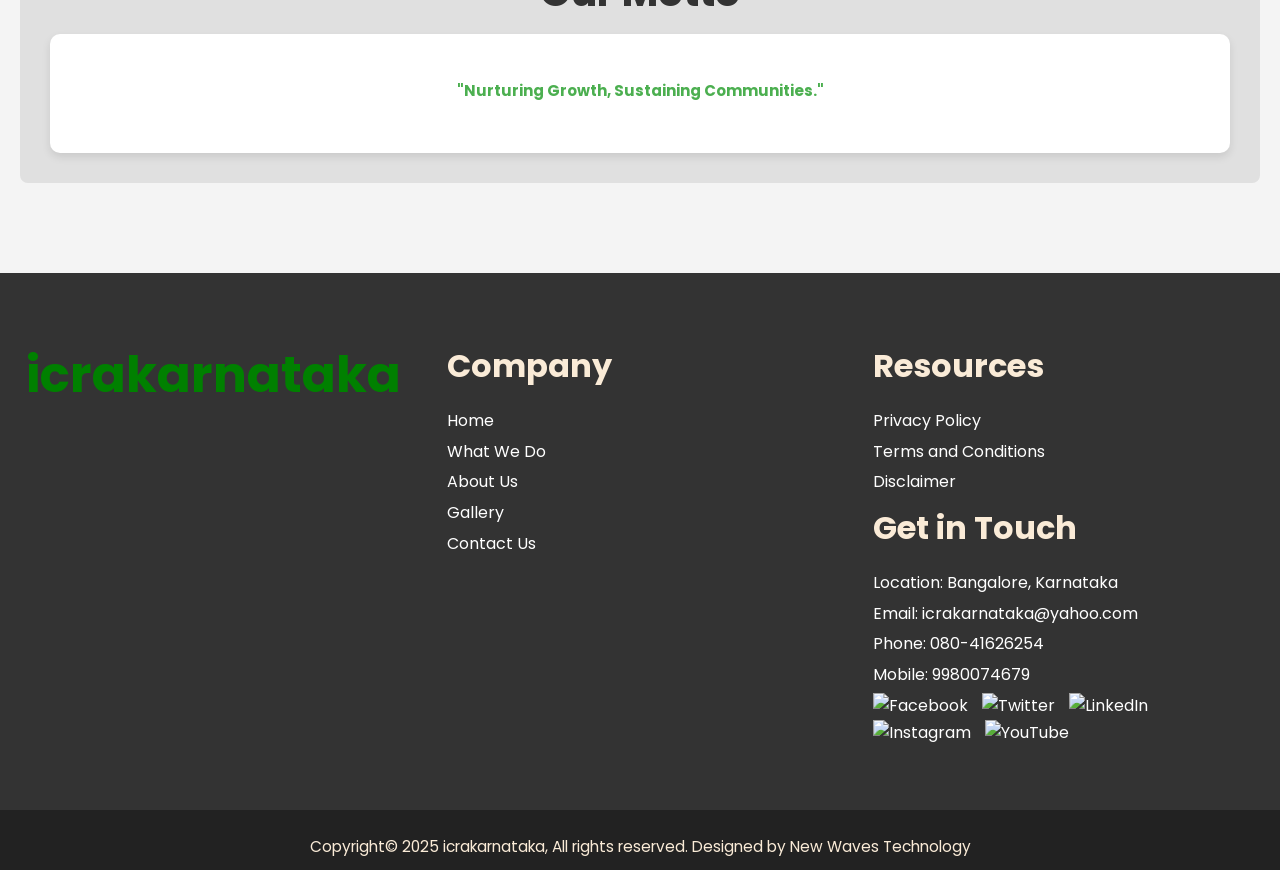
==== commit b24e5bde: "Update about.html" ====
--- a/about.html
+++ b/about.html
@@ -78,7 +78,7 @@
 	  <div class="content">
 		<p>To foster a future where every farmer prospers, biodiversity flourishes, and sustainable farming practices ensure food and nutrition security and ecological stability for the present and future generations.</p>
 		<div class="image-container">
-		  <img src="https://files.oaiusercontent.com/file-1udDmif8Vt98533hZfqAiQ?se=2025-01-17T09%3A23%3A04Z&sp=r&sv=2024-08-04&sr=b&rscc=max-age%3D604800%2C%20immutable%2C%20private&rscd=attachment%3B%20filename%3D9194a233-a63b-4b0c-9965-65142bd94635.webp&sig=Y38J02Vs19Grg/if3FScwKtWcHLGohkI4Kax8wKnGng%3D" alt="Vision Image" height="400px" width="400px">
+		  <img src="https://cdn.etechgs.com/newetech2023/wp-content/uploads/2014/09/vision-what-is-it-why-does-it-matter-1.jpg" alt="Vision Image" height="400px" width="400px">
 		</div>
 	  </div>
 	</div>
@@ -89,7 +89,7 @@
 	  <div class="content">
 		<p>Enabling small-scale farmers to adopt sustainable agricultural practices strengthens the farming system's resilience and stability while simultaneously improving ecological security within rural communities.</p>
 		<div class="image-container">
-		  <img src="https://files.oaiusercontent.com/file-CbA2bFBUbmuTY5ad3p7eND?se=2025-01-17T09%3A25%3A05Z&sp=r&sv=2024-08-04&sr=b&rscc=max-age%3D604800%2C%20immutable%2C%20private&rscd=attachment%3B%20filename%3D3df68715-b03d-4e68-b220-dc3a6ec669eb.webp&sig=enZg/1hmKWs9i02qULKf%2BP4J6JGRIt4%2ByJ7lxt4GbOg%3D" alt="Mission Image">
+		  <img src="https://encrypted-tbn0.gstatic.com/images?q=tbn:ANd9GcSTVkJkh87bM1ZqS1MjcB5Tj4QTXumOLCt2Tw&s" alt="Mission Image">
 		</div>
 	  </div>
 	</div>
@@ -108,7 +108,7 @@
 	<footer class="footer"> 
 		<div class="footer-logo"> 
 			<h2>icrakarnataka</h2> 
-			<p style="color: antiquewhite;">Lorem ipsum dolor sit amet, con sec tetur adipiscing elit, sed do eiusmod tempor incididunt ut.</p> 
+<!-- 			<p style="color: antiquewhite;">Lorem ipsum dolor sit amet, con sec tetur adipiscing elit, sed do eiusmod tempor incididunt ut.</p>  -->
 		</div> 
 		<div class="footer-links"> 
 			<h3>Company</h3> 
@@ -162,7 +162,7 @@
 		</div> 
 	</footer> 
 	<div class="footer-bottom"> 
-		<p style="color: antiquewhite;">Copyright© 2024 icrakarnataka, All rights reserved. Powered by Cojective.in</p>
+		<p style="color: antiquewhite;">Copyright© 2025 icrakarnataka, All rights reserved. Designed by New Waves Technology</p>
 	
 	
 	
@@ -202,4 +202,4 @@
 	</body>
 	 
 	</html>
-	+	
